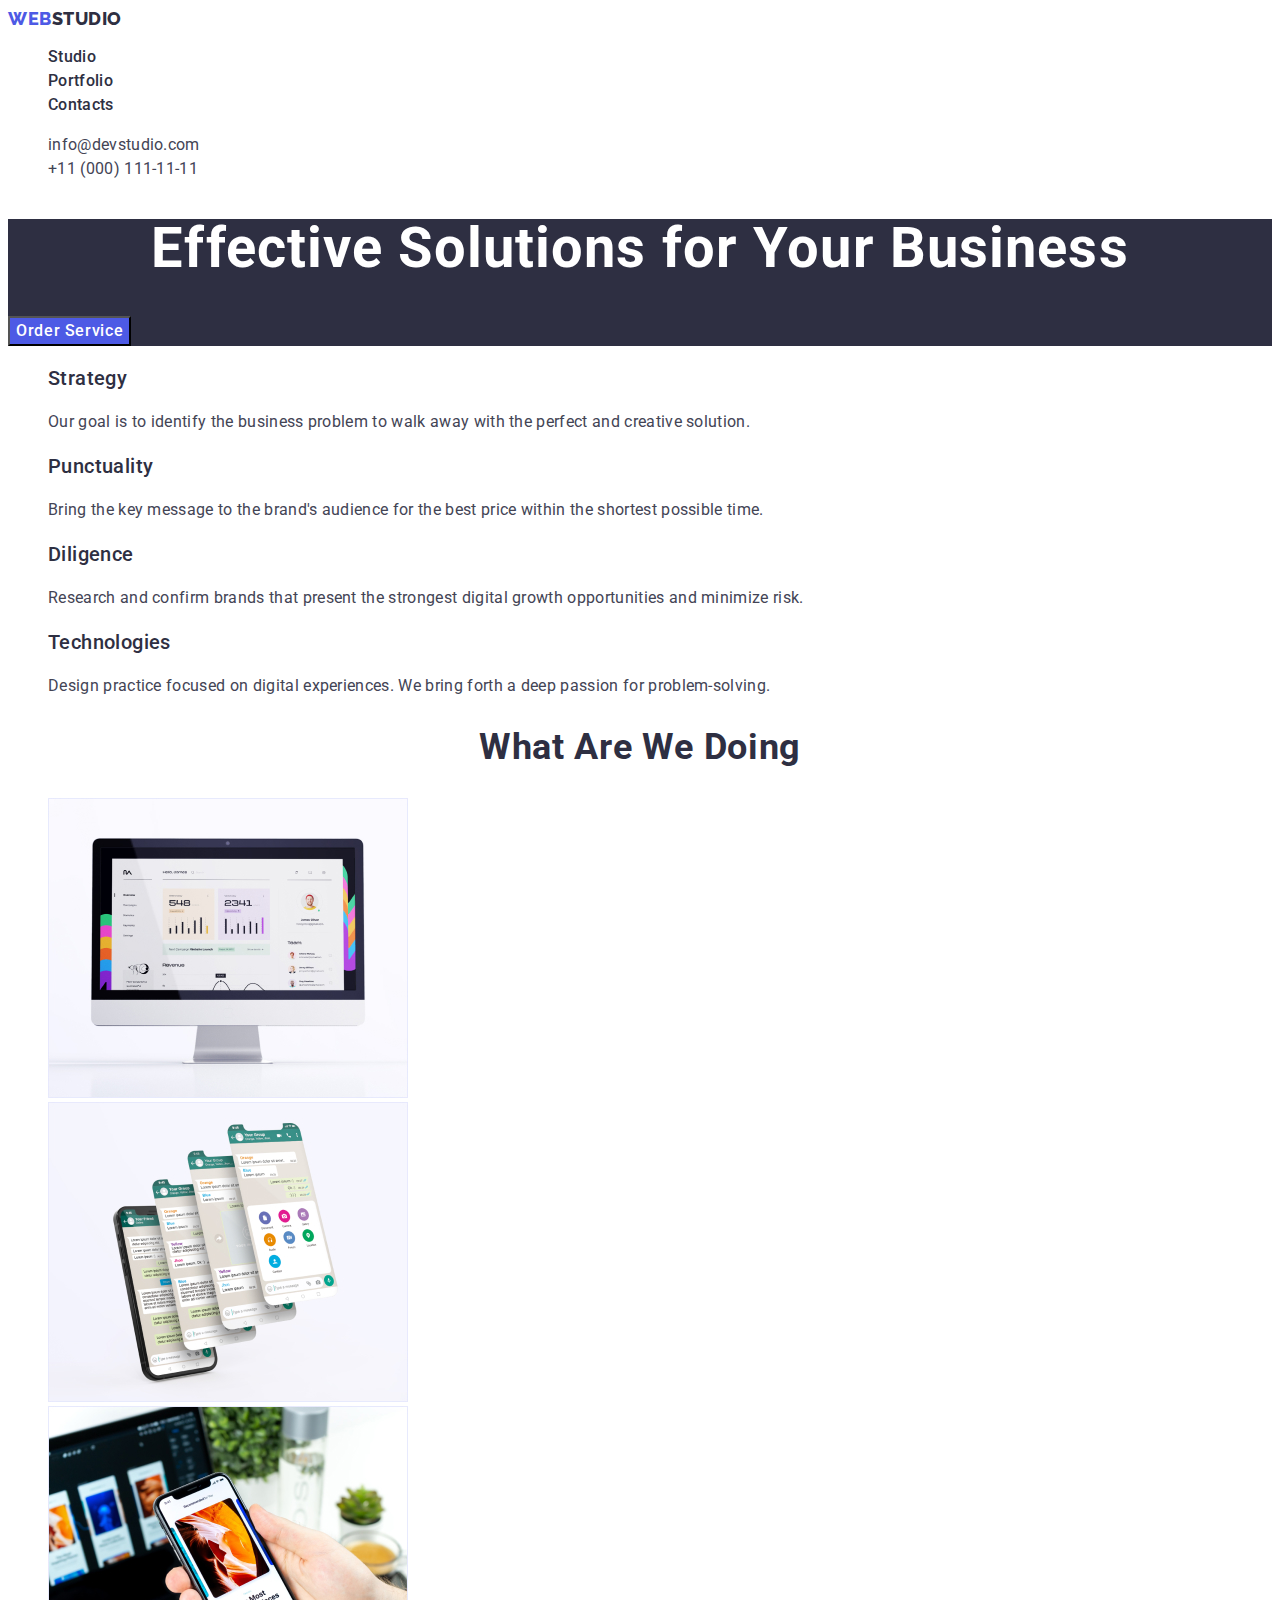
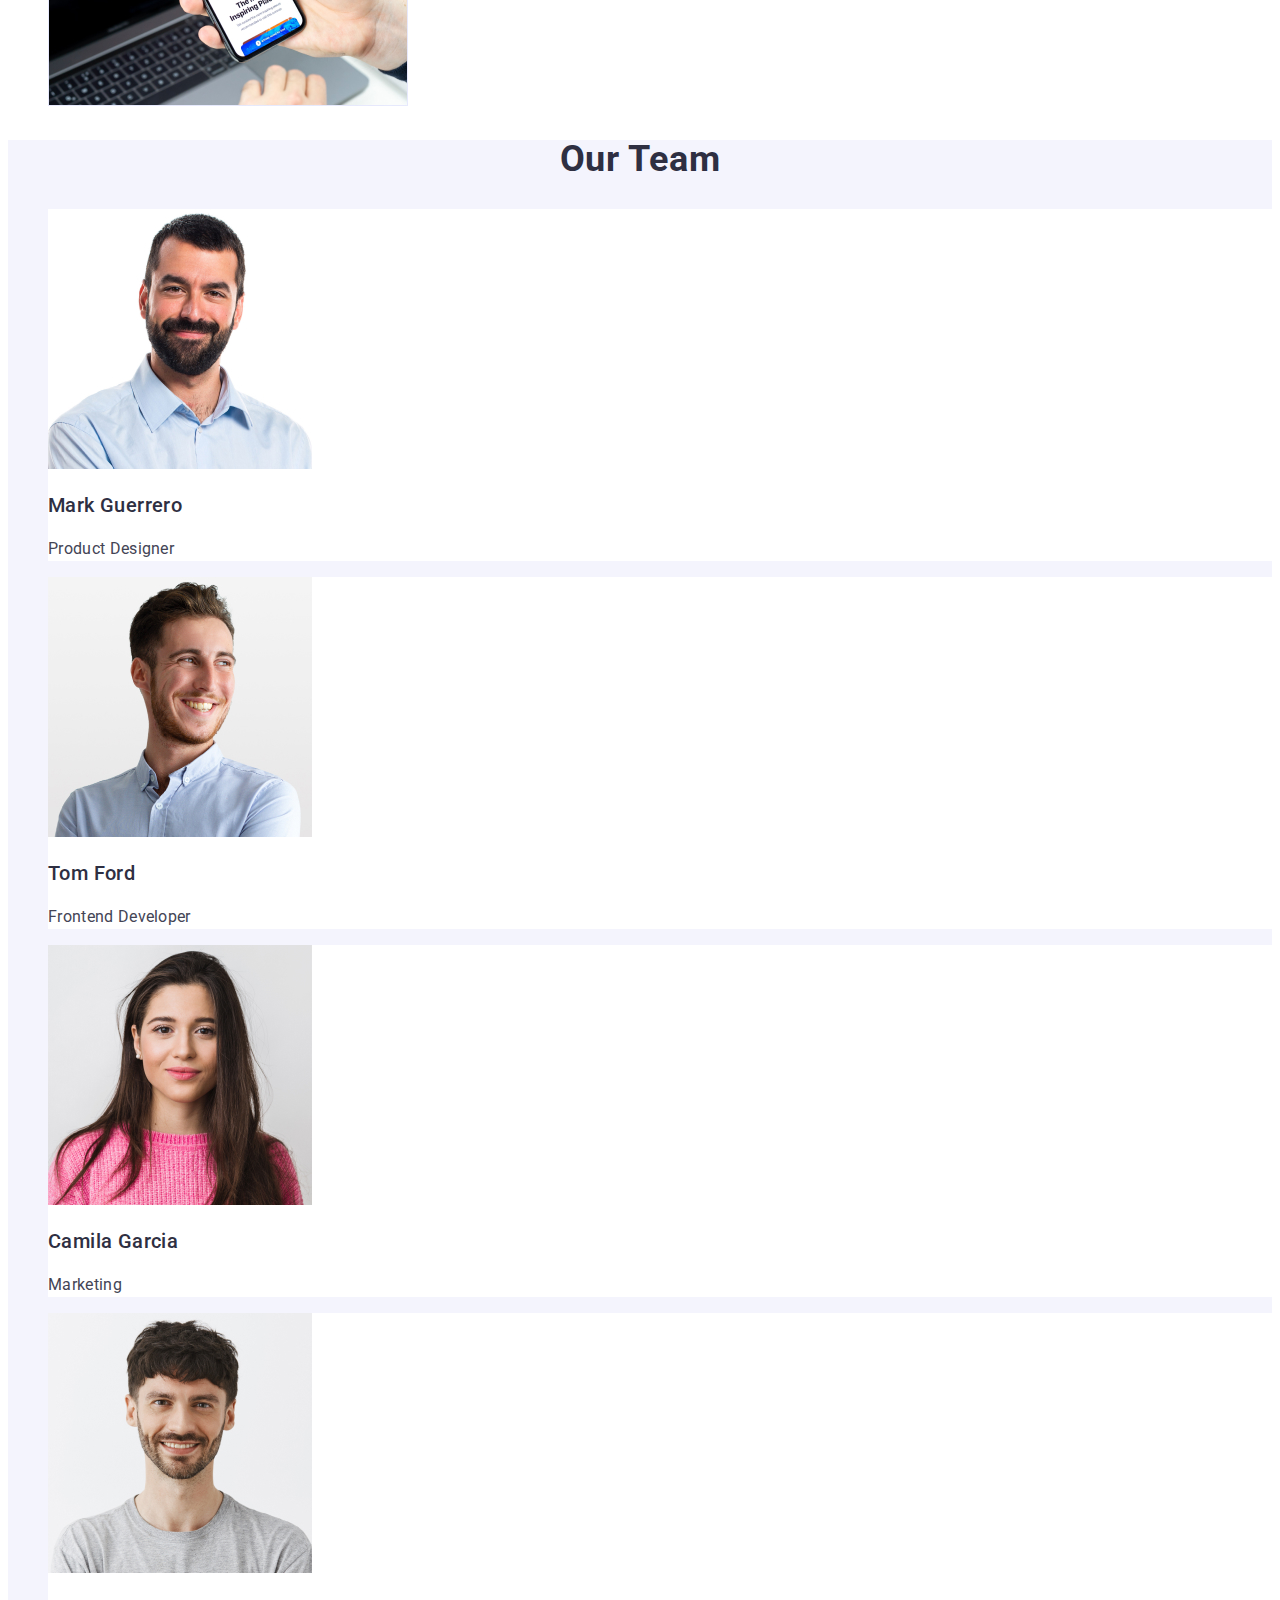
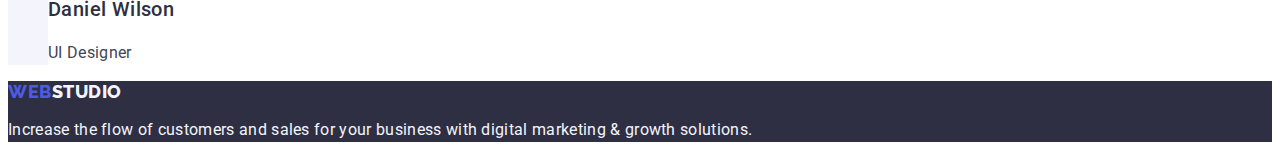
==== index.html @ e7517269 "Initial commit" ====
<!DOCTYPE html>
<html lang="en">
  <head>
    <meta charset="UTF-8" />
    <meta http-equiv="X-UA-Compatible" content="IE=edge" />
    <meta name="viewport" content="width=device-width, initial-scale=1.0" />
    <meta name="description" content="Planet Fatness description meta tag content" />

    <!--Font-->
    <link rel="preconnect" href="https://fonts.googleapis.com" />
    <link rel="preconnect" href="https://fonts.gstatic.com" crossorigin />
    <link
      href="https://fonts.googleapis.com/css2?family=Raleway:wght@800&family=Roboto:wght@400;500;700&display=swap"
      rel="stylesheet"
    />

    <link rel="stylesheet" href="./css/styles.css" />
    <!---->

    <title>Web<span>Studio</span></title>
  </head>

  <body>
    <!--Header image-->
    <header>
      <nav>
        <a class="logo link" href="./index.html">Web<span class="logo-black">Studio</span></a>
        <ul class="header-nav list">
          <li>
            <a class="nav link" href="./index.html">Studio</a>
          </li>
          <li>
            <a class="nav link" href="./portfolio.html">Portfolio</a>
          </li>
          <li>
            <a class="nav link" href="#cont">Contacts</a>
          </li>
        </ul>
      </nav>
      <address class="header-address list">
        <ul class="list">
          <li>
            <a class="contact link" href="mailto:info@devstudio.com">info@devstudio.com</a>
          </li>
          <li>
            <a class="contact link" href="tel:+110001111111">+11 (000) 111-11-11</a>
          </li>
        </ul>
      </address>
    </header>
    <!--Main section-->
    <main>
      <!--Hero section-->
      <section class="hero">
        <h1 class="hero-title">Effective Solutions for Your Business</h1>
        <button class="hero-button" type="button">Order Service</button>
      </section>
      <!--First section-->
      <section id="stud">
        <h2 hidden>Info</h2>
        <ul class="list">
          <li class="first-sec">
            <h3 class="header-h">Strategy</h3>
            <p class="par-text">
              Our goal is to identify the business problem to walk away with the perfect and
              creative solution.
            </p>
          </li>
          <li class="first-sec">
            <h3 class="header-h">Punctuality</h3>
            <p class="par-text">
              Bring the key message to the brand's audience for the best price within the shortest
              possible time.
            </p>
          </li>
          <li class="first-sec">
            <h3 class="header-h">Diligence</h3>
            <p class="par-text">
              Research and confirm brands that present the strongest digital growth opportunities
              and minimize risk.
            </p>
          </li>
          <li class="first-sec">
            <h3 class="header-h">Technologies</h3>
            <p class="par-text">
              Design practice focused on digital experiences. We bring forth a deep passion for
              problem-solving.
            </p>
          </li>
        </ul>
      </section>
      <!--Second section-->
      <section id="portf">
        <h2 class="second-third-title">What are we doing</h2>
        <ul class="list">
          <li>
            <img src="./images/main/second-section/img-1.jpg" alt="Computer" width="360" />
          </li>
          <li>
            <img src="./images/main/second-section/img-2.jpg" alt="Phone" width="360" />
          </li>
          <li>
            <img src="./images/main/second-section/img-3.jpg" alt="Laptop" width="360" />
          </li>
        </ul>
      </section>
      <!--Third section-->
      <section class="third-sec" id="cont">
        <h2 class="second-third-title">Our Team</h2>
        <ul class="list">
          <li class="color-sec">
            <img
              src="./images/main/third-section/Guerrero.jpg"
              alt="Mark Guerrero"
              width="264"
              height="260"
            />
            <h3 class="header-h">Mark Guerrero</h3>
            <p class="par-text">Product Designer</p>
          </li>
          <li class="color-sec">
            <img
              src="./images/main/third-section/Ford.jpg"
              alt="Tom Ford"
              width="264"
              height="260"
            />
            <h3 class="header-h">Tom Ford</h3>
            <p class="par-text">Frontend Developer</p>
          </li>
          <li class="color-sec">
            <img
              src="./images/main/third-section/Garcia.jpg"
              alt="Camila Garcia"
              width="264"
              height="260"
            />
            <h3 class="header-h">Camila Garcia</h3>
            <p class="par-text">Marketing</p>
          </li>
          <li class="color-sec">
            <img
              src="./images/main/third-section/Wilson.jpg"
              alt="Daniel Wilson"
              width="264"
              height="260"
            />
            <h3 class="header-h">Daniel Wilson</h3>
            <p class="par-text">UI Designer</p>
          </li>
        </ul>
      </section>
    </main>
    <!--Footer-->
    <footer class="footer">
      <a class="logo link" href="./index.html">Web<span class="logo-wit">Studio</span></a>
      <p class="footer-paragraph">
        Increase the flow of customers and sales for your business with digital marketing & growth
        solutions.
      </p>
    </footer>
  </body>
</html>
---- css/styles.css ----
:root {
    /* Font */
    --primary-font: Roboto, sans-serif;
    --second-font: Raleway, sans-serif;
    /* Color */
    --primary-color: #FFFFFF;
    --primary-text: #434455;
    --primary-header: #2E2F42;
    --color-logo-blue: #4D5AE5;
    --color-logo-wit: #F4F4FD;
    --color-nav: #404bbf;
}
/**
  |============================
  | Common styles
  |============================
*/
body {
    font-family: var(--primary-font);
    background-color: var(--primary-color);
    color: var(--primary-text);
}
/* Reset */
.list,
ul,
ol {
    list-style: none;
}
.link,
a {
    text-decoration: none;
    color: currentColor;
}
/**
  |============================
  | Header styles
  |============================
*/
.logo {
    font-family: var(--second-font);
    font-weight: 800;
    font-size: 18px;
    line-height: 1.17;
    text-transform: uppercase;
    letter-spacing: 0.03em;
    color: var(--color-logo-blue);
}
.logo-black {
    color: var(--primary-header);
}
.header-nav {
    font-weight: 500;
    font-size: 16px;
    line-height: 1.5;
    letter-spacing: 0.02em;
    color: var(--primary-header);
}
.nav:hover,
.nav:focus,
.contact:hover,
.contact:focus {
    color: var(--color-nav);
}

.header-address { 
    font-size: 16px;
    line-height: 1.5;
    letter-spacing: 0.02em;   
    color: var(--primary-text);
    font-style: normal;
}

/**
  |============================
  | Hero styles
  |============================
*/
.hero {
 background-color: var(--primary-header);
}
.hero-title {
    font-weight: 700;
    font-size: 56px;
    line-height: 1.07;
    text-align: center;
    color: var(--primary-color);
    letter-spacing: 0.02em;
}

.hero-button {
    font-family: var(--primary-font);
    background-color: var(--color-logo-blue);
    font-weight: 500;
    font-size: 16px;
    line-height: 1.5;
    letter-spacing: 0.04em;
    color: var(--primary-color);
    cursor: pointer;
}
.hero-button:hover{
    background-color: var(--color-nav);
}
.hero-button:focus{
    background-color: var(--color-nav);
}


/**
  |============================
  | Styles first section
  |============================
*/
.header-h {
    font-weight: 500;
    font-size: 20px;
    line-height: 1.2;
    letter-spacing: 0.02em;
    color: var(--primary-header);
}
.par-text {
    font-size: 16px;
    line-height: 1.5;
    letter-spacing: 0.02em;
}
/**
  |============================
  | Styles second section
  |============================
*/
.second-third-title {
    font-size: 36px;
    line-height: 1.11;
    letter-spacing: 0.02em;
    text-align: center;
    text-transform: capitalize;
    color: var(--primary-header);
}
/**
  |============================
  | Styles third section
  |============================
*/
.third-sec{
    background-color: var(--color-logo-wit);
}
.color-sec{
    background-color:var(--primary-color);
}

/**
  |============================
  | Footer styles
  |============================
*/
.footer {
    background-color: var(--primary-header);
}
.logo-wit {
    color: var(--color-logo-wit);
}

.footer-paragraph {
    font-size: 16px;
    line-height: 1.5;
    letter-spacing: 0.02em;
    color: var(--color-logo-wit);
}
/**
  |============================
  | Portfolio
  |============================
*/
.button-port{
    font-family: var(--primary-font);
    font-weight: 500;
    font-size: 16px;
    line-height: 1.5;
    letter-spacing: 0.04em;
    color: var(--color-logo-blue);
    background-color: var(--color-logo-wit);
    cursor: pointer;
}
.button-port:hover {
    background-color: #404BBF;
    color: var(--primary-color);
}
.button-port:focus {
    background-color: #404BBF;
    color: var(--primary-color);;
}
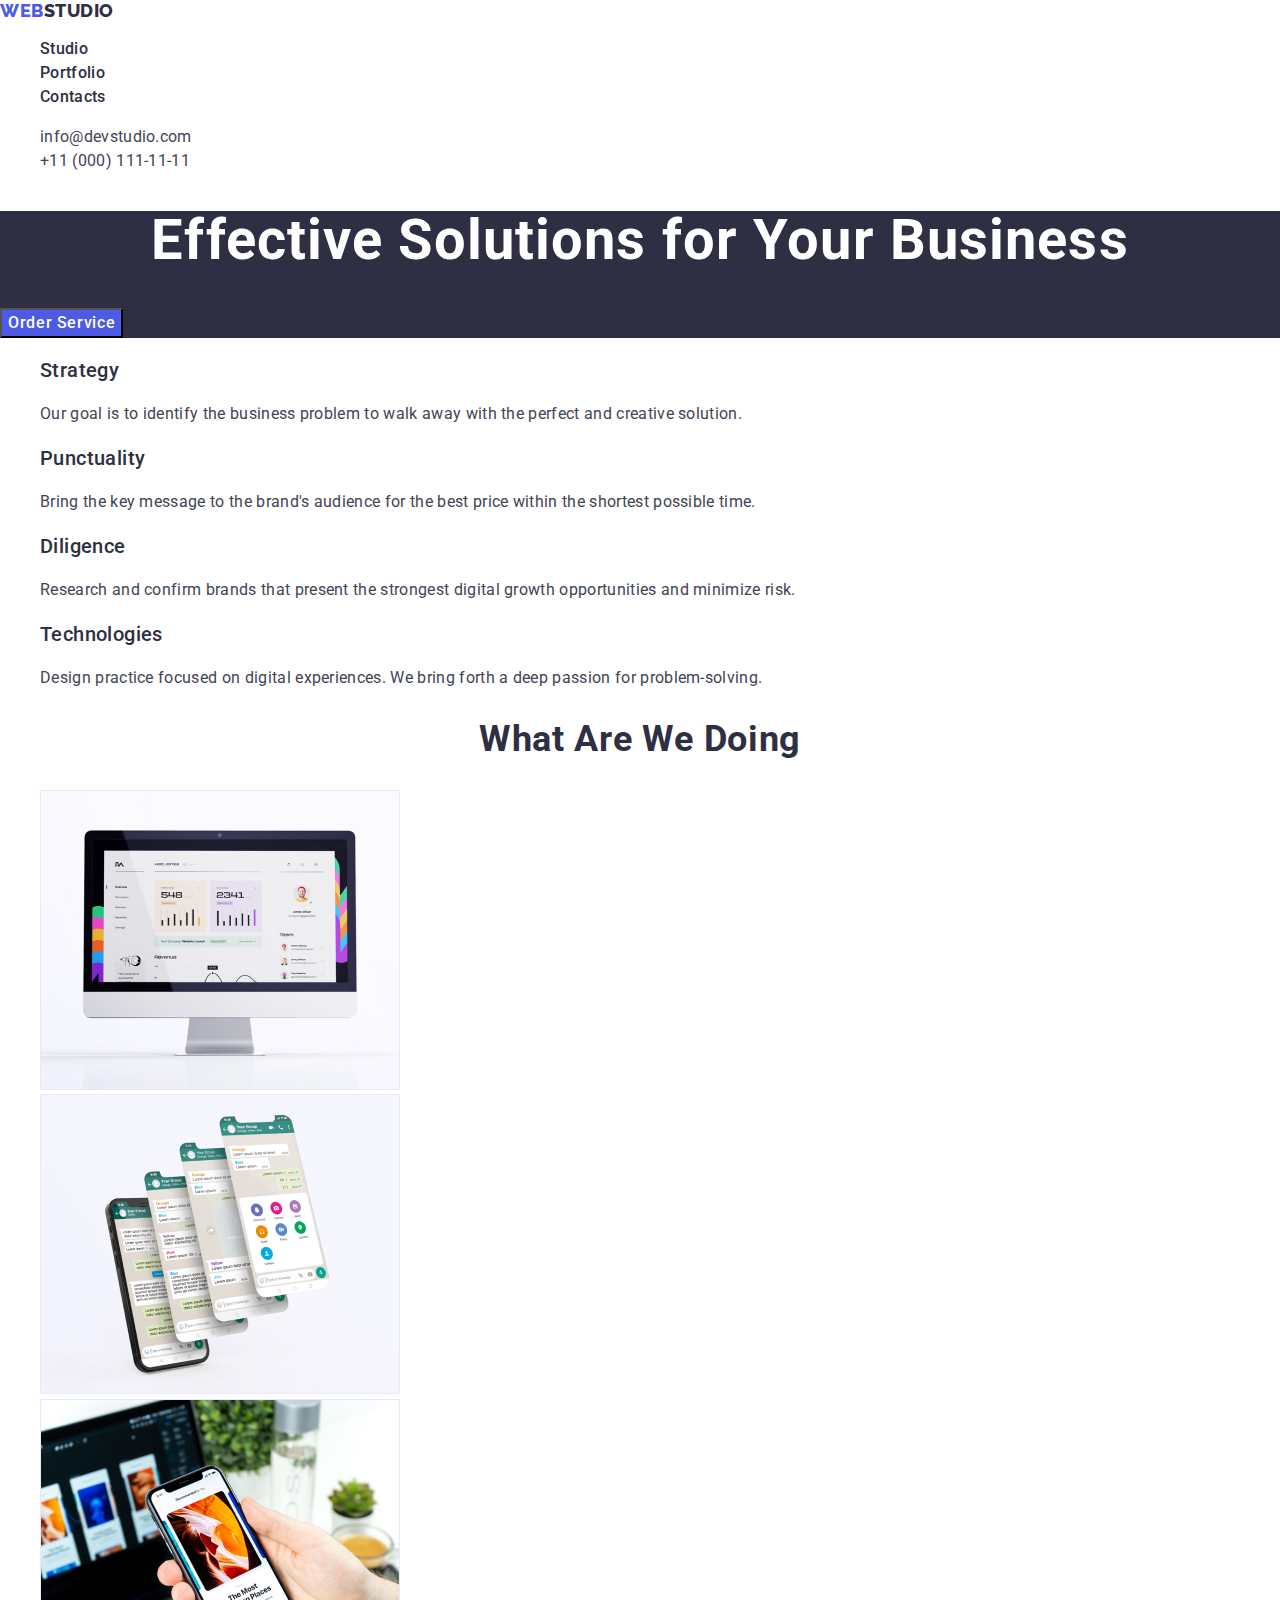
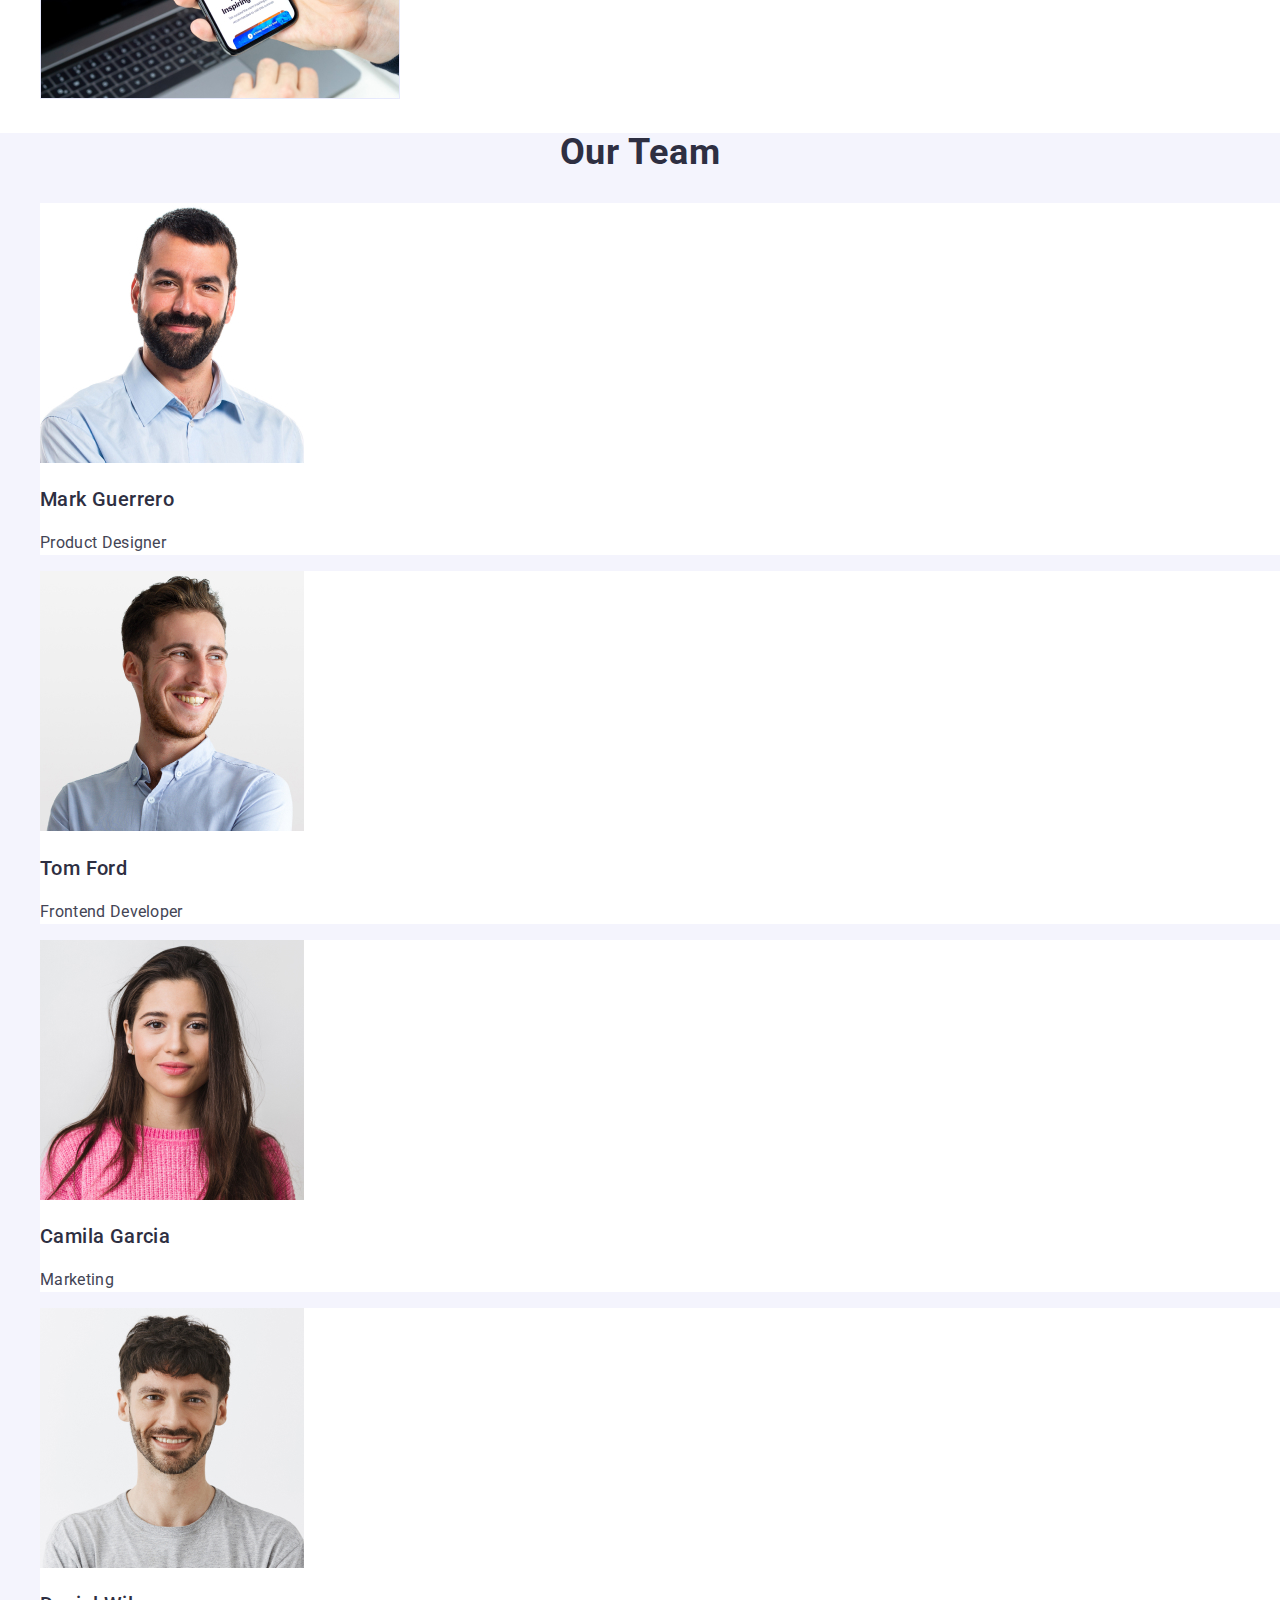
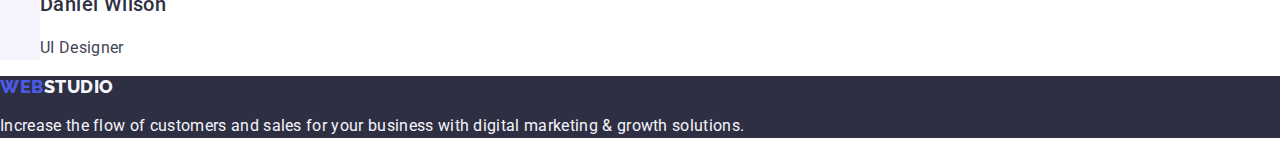
==== commit a0d38f3f: "Modern-normalize" ====
--- a/index.html
+++ b/index.html
@@ -13,9 +13,13 @@
       href="https://fonts.googleapis.com/css2?family=Raleway:wght@800&family=Roboto:wght@400;500;700&display=swap"
       rel="stylesheet"
     />
+    <!--Modern-normalize-->
+    <link
+      rel="stylesheet"
+      href="https://cdn.jsdelivr.net/npm/modern-normalize@2.0.0/modern-normalize.min.css"
+    />
 
     <link rel="stylesheet" href="./css/styles.css" />
-    <!---->
 
     <title>Web<span>Studio</span></title>
   </head>
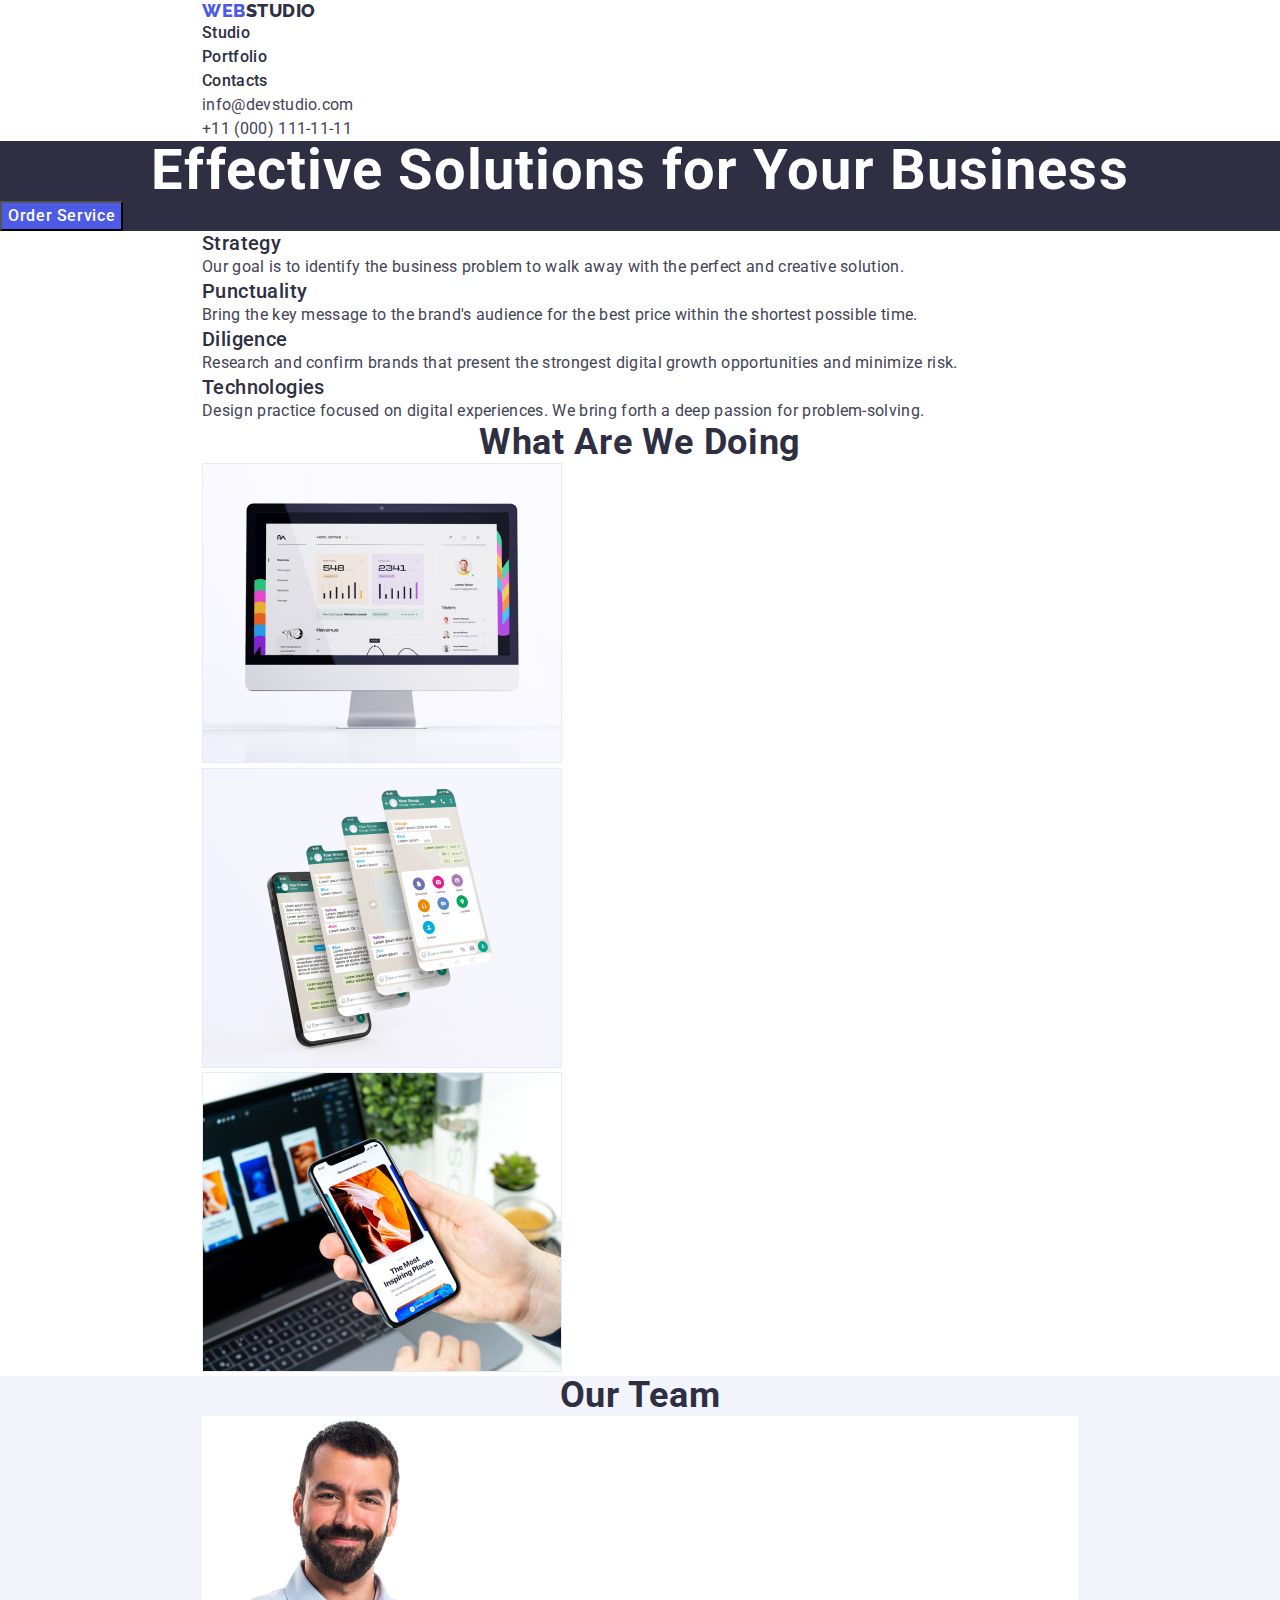
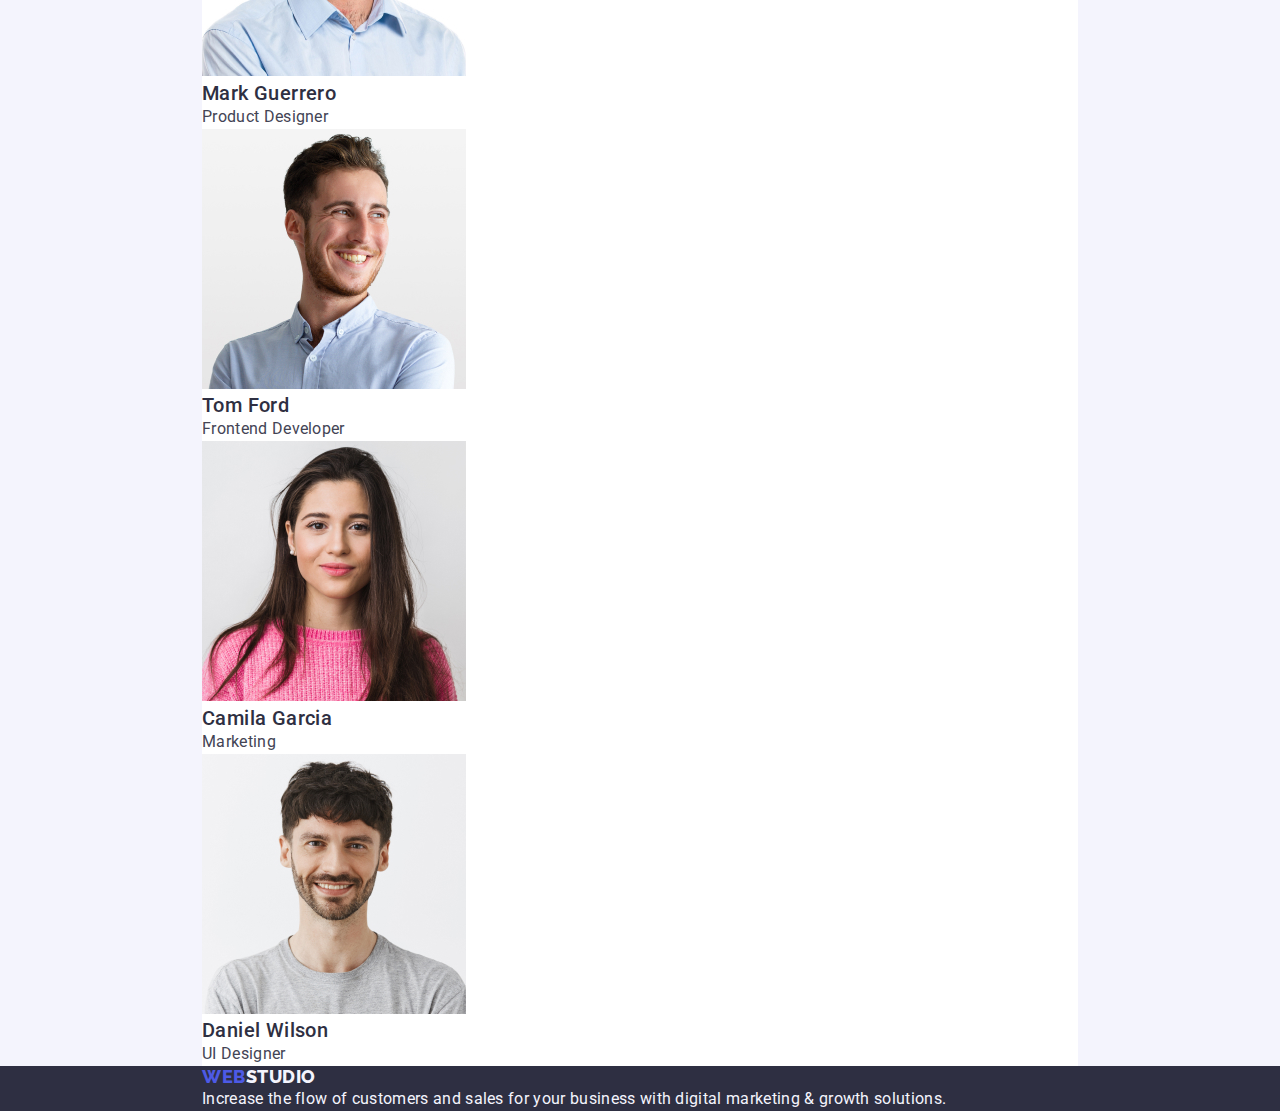
==== commit 9b5b2101: "add container" ====
--- a/index.html
+++ b/index.html
@@ -27,30 +27,32 @@
   <body>
     <!--Header image-->
     <header>
-      <nav>
-        <a class="logo link" href="./index.html">Web<span class="logo-black">Studio</span></a>
-        <ul class="header-nav list">
-          <li>
-            <a class="nav link" href="./index.html">Studio</a>
-          </li>
-          <li>
-            <a class="nav link" href="./portfolio.html">Portfolio</a>
-          </li>
-          <li>
-            <a class="nav link" href="#cont">Contacts</a>
-          </li>
-        </ul>
-      </nav>
-      <address class="header-address list">
-        <ul class="list">
-          <li>
-            <a class="contact link" href="mailto:info@devstudio.com">info@devstudio.com</a>
-          </li>
-          <li>
-            <a class="contact link" href="tel:+110001111111">+11 (000) 111-11-11</a>
-          </li>
-        </ul>
-      </address>
+      <div class="container">
+        <nav>
+          <a class="logo link" href="./index.html">Web<span class="logo-black">Studio</span></a>
+          <ul class="header-nav list">
+            <li>
+              <a class="nav link" href="./index.html">Studio</a>
+            </li>
+            <li>
+              <a class="nav link" href="./portfolio.html">Portfolio</a>
+            </li>
+            <li>
+              <a class="nav link" href="#cont">Contacts</a>
+            </li>
+          </ul>
+        </nav>
+        <address class="header-address list">
+          <ul class="list">
+            <li>
+              <a class="contact link" href="mailto:info@devstudio.com">info@devstudio.com</a>
+            </li>
+            <li>
+              <a class="contact link" href="tel:+110001111111">+11 (000) 111-11-11</a>
+            </li>
+          </ul>
+        </address>
+      </div>
     </header>
     <!--Main section-->
     <main>
@@ -61,107 +63,115 @@
       </section>
       <!--First section-->
       <section id="stud">
-        <h2 hidden>Info</h2>
-        <ul class="list">
-          <li class="first-sec">
-            <h3 class="header-h">Strategy</h3>
-            <p class="par-text">
-              Our goal is to identify the business problem to walk away with the perfect and
-              creative solution.
-            </p>
-          </li>
-          <li class="first-sec">
-            <h3 class="header-h">Punctuality</h3>
-            <p class="par-text">
-              Bring the key message to the brand's audience for the best price within the shortest
-              possible time.
-            </p>
-          </li>
-          <li class="first-sec">
-            <h3 class="header-h">Diligence</h3>
-            <p class="par-text">
-              Research and confirm brands that present the strongest digital growth opportunities
-              and minimize risk.
-            </p>
-          </li>
-          <li class="first-sec">
-            <h3 class="header-h">Technologies</h3>
-            <p class="par-text">
-              Design practice focused on digital experiences. We bring forth a deep passion for
-              problem-solving.
-            </p>
-          </li>
-        </ul>
+        <div class="container">
+          <h2 hidden>Info</h2>
+          <ul class="list">
+            <li class="first-sec">
+              <h3 class="header-h">Strategy</h3>
+              <p class="par-text">
+                Our goal is to identify the business problem to walk away with the perfect and
+                creative solution.
+              </p>
+            </li>
+            <li class="first-sec">
+              <h3 class="header-h">Punctuality</h3>
+              <p class="par-text">
+                Bring the key message to the brand's audience for the best price within the shortest
+                possible time.
+              </p>
+            </li>
+            <li class="first-sec">
+              <h3 class="header-h">Diligence</h3>
+              <p class="par-text">
+                Research and confirm brands that present the strongest digital growth opportunities
+                and minimize risk.
+              </p>
+            </li>
+            <li class="first-sec">
+              <h3 class="header-h">Technologies</h3>
+              <p class="par-text">
+                Design practice focused on digital experiences. We bring forth a deep passion for
+                problem-solving.
+              </p>
+            </li>
+          </ul>
+        </div>
       </section>
       <!--Second section-->
       <section id="portf">
-        <h2 class="second-third-title">What are we doing</h2>
-        <ul class="list">
-          <li>
-            <img src="./images/main/second-section/img-1.jpg" alt="Computer" width="360" />
-          </li>
-          <li>
-            <img src="./images/main/second-section/img-2.jpg" alt="Phone" width="360" />
-          </li>
-          <li>
-            <img src="./images/main/second-section/img-3.jpg" alt="Laptop" width="360" />
-          </li>
-        </ul>
+        <div class="container">
+          <h2 class="second-third-title">What are we doing</h2>
+          <ul class="list">
+            <li>
+              <img src="./images/main/second-section/img-1.jpg" alt="Computer" width="360" />
+            </li>
+            <li>
+              <img src="./images/main/second-section/img-2.jpg" alt="Phone" width="360" />
+            </li>
+            <li>
+              <img src="./images/main/second-section/img-3.jpg" alt="Laptop" width="360" />
+            </li>
+          </ul>
+        </div>
       </section>
       <!--Third section-->
       <section class="third-sec" id="cont">
-        <h2 class="second-third-title">Our Team</h2>
-        <ul class="list">
-          <li class="color-sec">
-            <img
-              src="./images/main/third-section/Guerrero.jpg"
-              alt="Mark Guerrero"
-              width="264"
-              height="260"
-            />
-            <h3 class="header-h">Mark Guerrero</h3>
-            <p class="par-text">Product Designer</p>
-          </li>
-          <li class="color-sec">
-            <img
-              src="./images/main/third-section/Ford.jpg"
-              alt="Tom Ford"
-              width="264"
-              height="260"
-            />
-            <h3 class="header-h">Tom Ford</h3>
-            <p class="par-text">Frontend Developer</p>
-          </li>
-          <li class="color-sec">
-            <img
-              src="./images/main/third-section/Garcia.jpg"
-              alt="Camila Garcia"
-              width="264"
-              height="260"
-            />
-            <h3 class="header-h">Camila Garcia</h3>
-            <p class="par-text">Marketing</p>
-          </li>
-          <li class="color-sec">
-            <img
-              src="./images/main/third-section/Wilson.jpg"
-              alt="Daniel Wilson"
-              width="264"
-              height="260"
-            />
-            <h3 class="header-h">Daniel Wilson</h3>
-            <p class="par-text">UI Designer</p>
-          </li>
-        </ul>
+        <div class="container">
+          <h2 class="second-third-title">Our Team</h2>
+          <ul class="list">
+            <li class="color-sec">
+              <img
+                src="./images/main/third-section/Guerrero.jpg"
+                alt="Mark Guerrero"
+                width="264"
+                height="260"
+              />
+              <h3 class="header-h">Mark Guerrero</h3>
+              <p class="par-text">Product Designer</p>
+            </li>
+            <li class="color-sec">
+              <img
+                src="./images/main/third-section/Ford.jpg"
+                alt="Tom Ford"
+                width="264"
+                height="260"
+              />
+              <h3 class="header-h">Tom Ford</h3>
+              <p class="par-text">Frontend Developer</p>
+            </li>
+            <li class="color-sec">
+              <img
+                src="./images/main/third-section/Garcia.jpg"
+                alt="Camila Garcia"
+                width="264"
+                height="260"
+              />
+              <h3 class="header-h">Camila Garcia</h3>
+              <p class="par-text">Marketing</p>
+            </li>
+            <li class="color-sec">
+              <img
+                src="./images/main/third-section/Wilson.jpg"
+                alt="Daniel Wilson"
+                width="264"
+                height="260"
+              />
+              <h3 class="header-h">Daniel Wilson</h3>
+              <p class="par-text">UI Designer</p>
+            </li>
+          </ul>
+        </div>
       </section>
     </main>
     <!--Footer-->
     <footer class="footer">
-      <a class="logo link" href="./index.html">Web<span class="logo-wit">Studio</span></a>
-      <p class="footer-paragraph">
-        Increase the flow of customers and sales for your business with digital marketing & growth
-        solutions.
-      </p>
+      <div class="container">
+        <a class="logo link" href="./index.html">Web<span class="logo-wit">Studio</span></a>
+        <p class="footer-paragraph">
+          Increase the flow of customers and sales for your business with digital marketing & growth
+          solutions.
+        </p>
+      </div>
     </footer>
   </body>
 </html>
--- a/css/styles.css
+++ b/css/styles.css
@@ -20,11 +20,31 @@
     background-color: var(--primary-color);
     color: var(--primary-text);
 }
+.container{
+    width: 1158px;
+    margin-left: auto;
+    margin-right: auto;
+
+    padding-left: 141px;
+    padding-right: 141px;
+}
 /* Reset */
+h1,
+h2,
+h3,
+h4,
+h5,
+h6,
+p{
+    margin: 0;
+}
+
 .list,
 ul,
 ol {
     list-style: none;
+    margin: 0;
+    padding: 0;
 }
 .link,
 a {
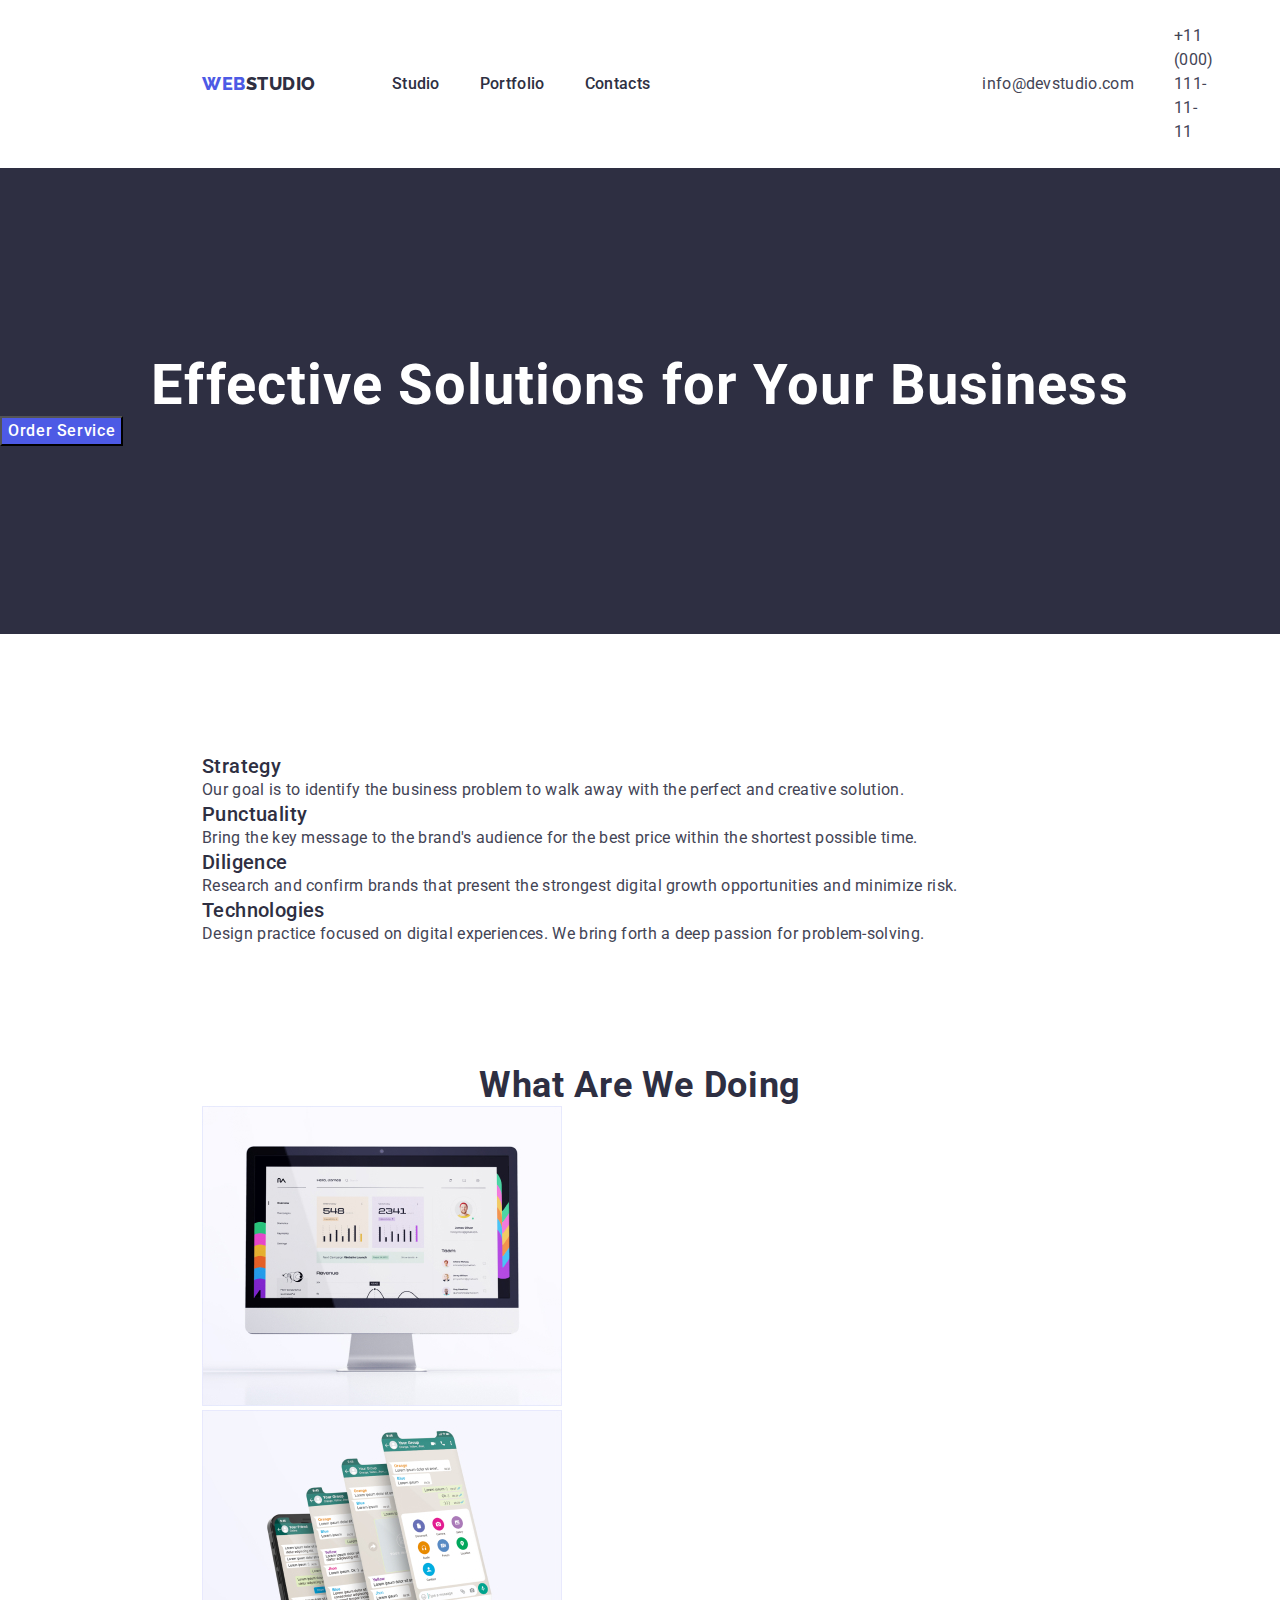
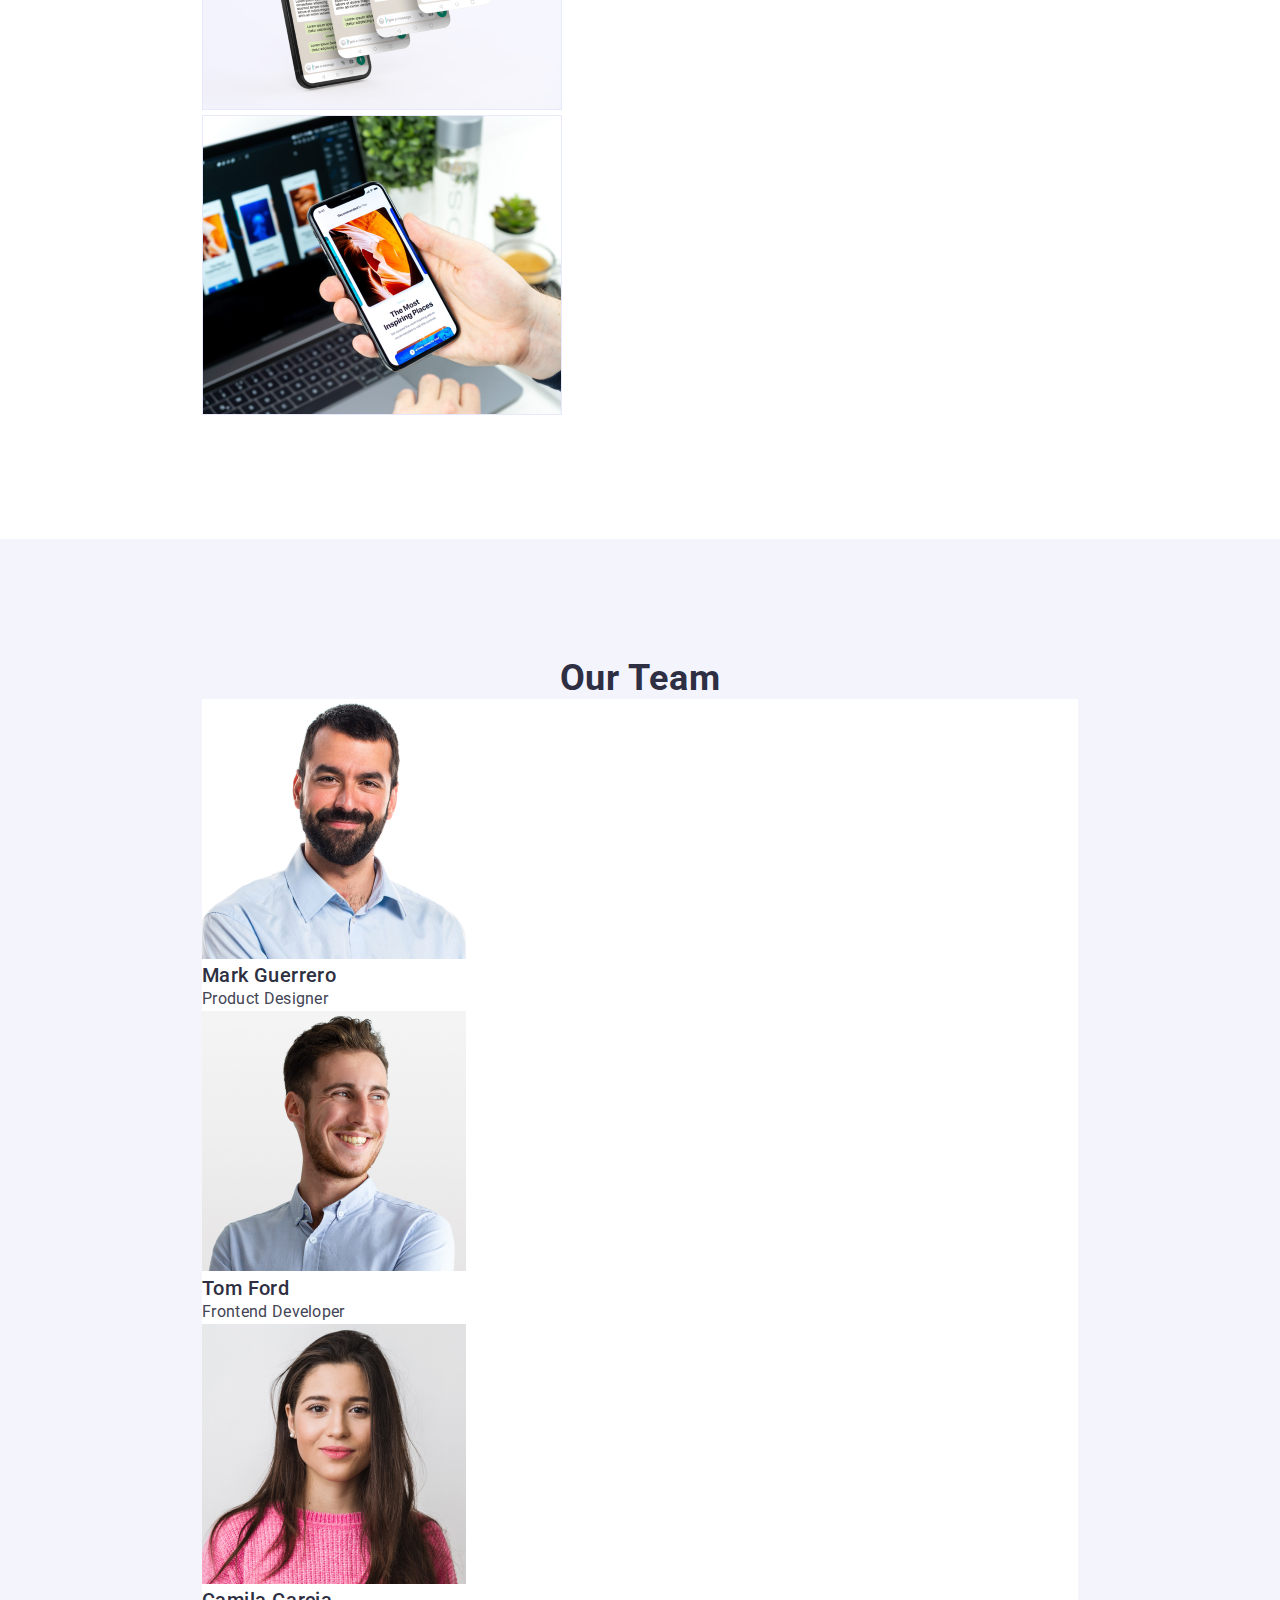
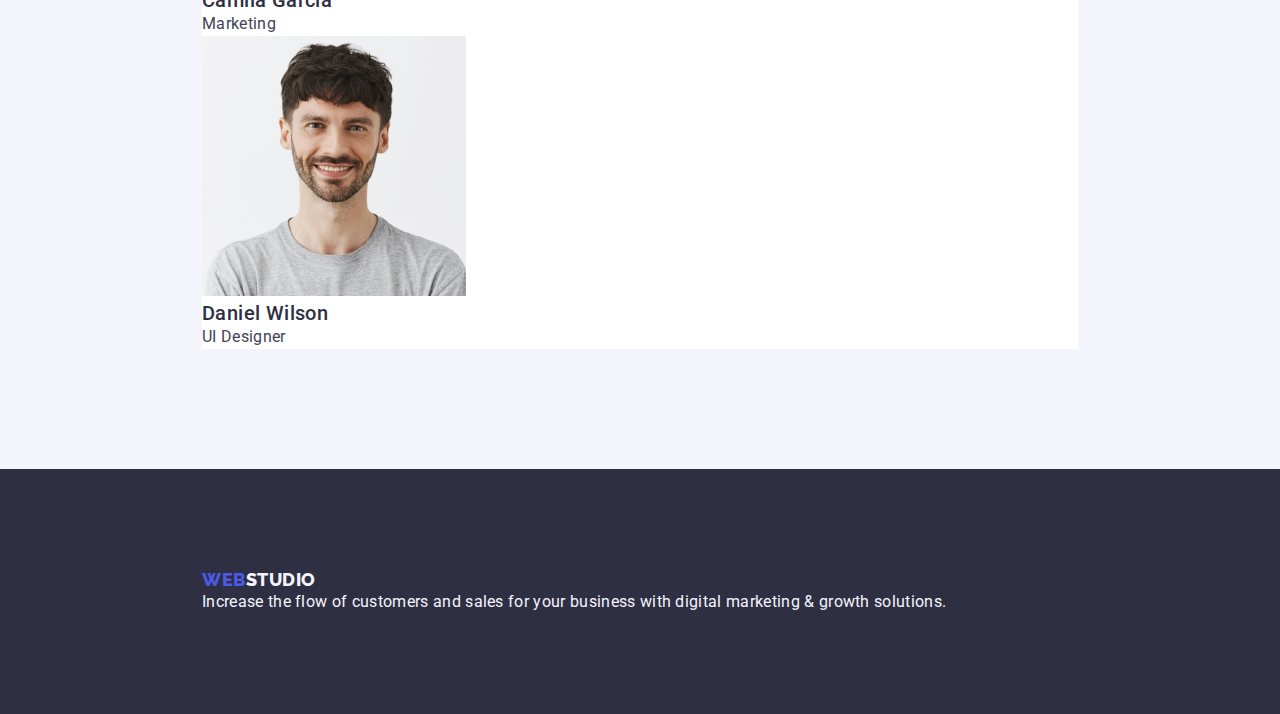
==== commit c4d12376: "flex" ====
--- a/index.html
+++ b/index.html
@@ -26,9 +26,9 @@
 
   <body>
     <!--Header image-->
-    <header>
-      <div class="container">
-        <nav>
+    <header class="header">
+      <div class="header-container container">
+        <nav class="hav-container">
           <a class="logo link" href="./index.html">Web<span class="logo-black">Studio</span></a>
           <ul class="header-nav list">
             <li>
@@ -43,7 +43,7 @@
           </ul>
         </nav>
         <address class="header-address list">
-          <ul class="list">
+          <ul class="header-address-container list">
             <li>
               <a class="contact link" href="mailto:info@devstudio.com">info@devstudio.com</a>
             </li>
@@ -62,32 +62,32 @@
         <button class="hero-button" type="button">Order Service</button>
       </section>
       <!--First section-->
-      <section id="stud">
+      <section class="first-sec">
         <div class="container">
           <h2 hidden>Info</h2>
           <ul class="list">
-            <li class="first-sec">
+            <li>
               <h3 class="header-h">Strategy</h3>
               <p class="par-text">
                 Our goal is to identify the business problem to walk away with the perfect and
                 creative solution.
               </p>
             </li>
-            <li class="first-sec">
+            <li>
               <h3 class="header-h">Punctuality</h3>
               <p class="par-text">
                 Bring the key message to the brand's audience for the best price within the shortest
                 possible time.
               </p>
             </li>
-            <li class="first-sec">
+            <li>
               <h3 class="header-h">Diligence</h3>
               <p class="par-text">
                 Research and confirm brands that present the strongest digital growth opportunities
                 and minimize risk.
               </p>
             </li>
-            <li class="first-sec">
+            <li>
               <h3 class="header-h">Technologies</h3>
               <p class="par-text">
                 Design practice focused on digital experiences. We bring forth a deep passion for
@@ -98,7 +98,7 @@
         </div>
       </section>
       <!--Second section-->
-      <section id="portf">
+      <section class="second-sec" id="portf">
         <div class="container">
           <h2 class="second-third-title">What are we doing</h2>
           <ul class="list">
--- a/css/styles.css
+++ b/css/styles.css
@@ -56,6 +56,24 @@
   | Header styles
   |============================
 */
+.header {
+    padding-top: 24px;
+    padding-bottom: 24px;
+}
+
+.header-container {
+    display: flex;
+    flex-direction: row;
+    justify-content: space-between;
+}
+
+.hav-container {
+    display: flex;
+    align-items: center;
+    gap: 76px;
+    margin-right: 332px;
+}
+
 .logo {
     font-family: var(--second-font);
     font-weight: 800;
@@ -65,16 +83,23 @@
     letter-spacing: 0.03em;
     color: var(--color-logo-blue);
 }
+
 .logo-black {
     color: var(--primary-header);
 }
+
 .header-nav {
-    font-weight: 500;
-    font-size: 16px;
-    line-height: 1.5;
-    letter-spacing: 0.02em;
-    color: var(--primary-header);
-}
+    display: flex;
+    align-items: center;
+    gap: 40px;
+    font-weight: 500;
+    font-size: 16px;
+    line-height: 1.5;
+    letter-spacing: 0.02em;
+    color: var(--primary-header);
+
+}
+
 .nav:hover,
 .nav:focus,
 .contact:hover,
@@ -82,22 +107,31 @@
     color: var(--color-nav);
 }
 
-.header-address { 
-    font-size: 16px;
-    line-height: 1.5;
-    letter-spacing: 0.02em;   
+.header-address {
+    font-size: 16px;
+    line-height: 1.5;
+    letter-spacing: 0.02em;
     color: var(--primary-text);
     font-style: normal;
 }
 
+.header-address-container {
+    display: flex;
+    align-items: center;
+    gap: 40px;
+}
+
 /**
   |============================
   | Hero styles
   |============================
 */
 .hero {
- background-color: var(--primary-header);
-}
+    padding-top: 188px;
+    padding-bottom: 188px;
+    background-color: var(--primary-header);
+}
+
 .hero-title {
     font-weight: 700;
     font-size: 56px;
@@ -117,19 +151,25 @@
     color: var(--primary-color);
     cursor: pointer;
 }
-.hero-button:hover{
+
+.hero-button:hover {
     background-color: var(--color-nav);
 }
-.hero-button:focus{
+
+.hero-button:focus {
     background-color: var(--color-nav);
 }
 
-
 /**
   |============================
   | Styles first section
   |============================
 */
+.first-sec {
+    padding-top: 120px;
+    padding-bottom: 60px;
+}
+
 .header-h {
     font-weight: 500;
     font-size: 20px;
@@ -137,16 +177,23 @@
     letter-spacing: 0.02em;
     color: var(--primary-header);
 }
+
 .par-text {
     font-size: 16px;
     line-height: 1.5;
     letter-spacing: 0.02em;
 }
+
 /**
   |============================
   | Styles second section
   |============================
 */
+.second-sec {
+    padding-top: 60px;
+    padding-bottom: 120px;
+}
+
 .second-third-title {
     font-size: 36px;
     line-height: 1.11;
@@ -155,16 +202,20 @@
     text-transform: capitalize;
     color: var(--primary-header);
 }
+
 /**
   |============================
   | Styles third section
   |============================
 */
-.third-sec{
+.third-sec {
+    padding-top: 120px;
+    padding-bottom: 120px;
     background-color: var(--color-logo-wit);
 }
-.color-sec{
-    background-color:var(--primary-color);
+
+.color-sec {
+    background-color: var(--primary-color);
 }
 
 /**
@@ -173,6 +224,8 @@
   |============================
 */
 .footer {
+    padding-top: 100px;
+    padding-bottom: 100px;
     background-color: var(--primary-header);
 }
 .logo-wit {
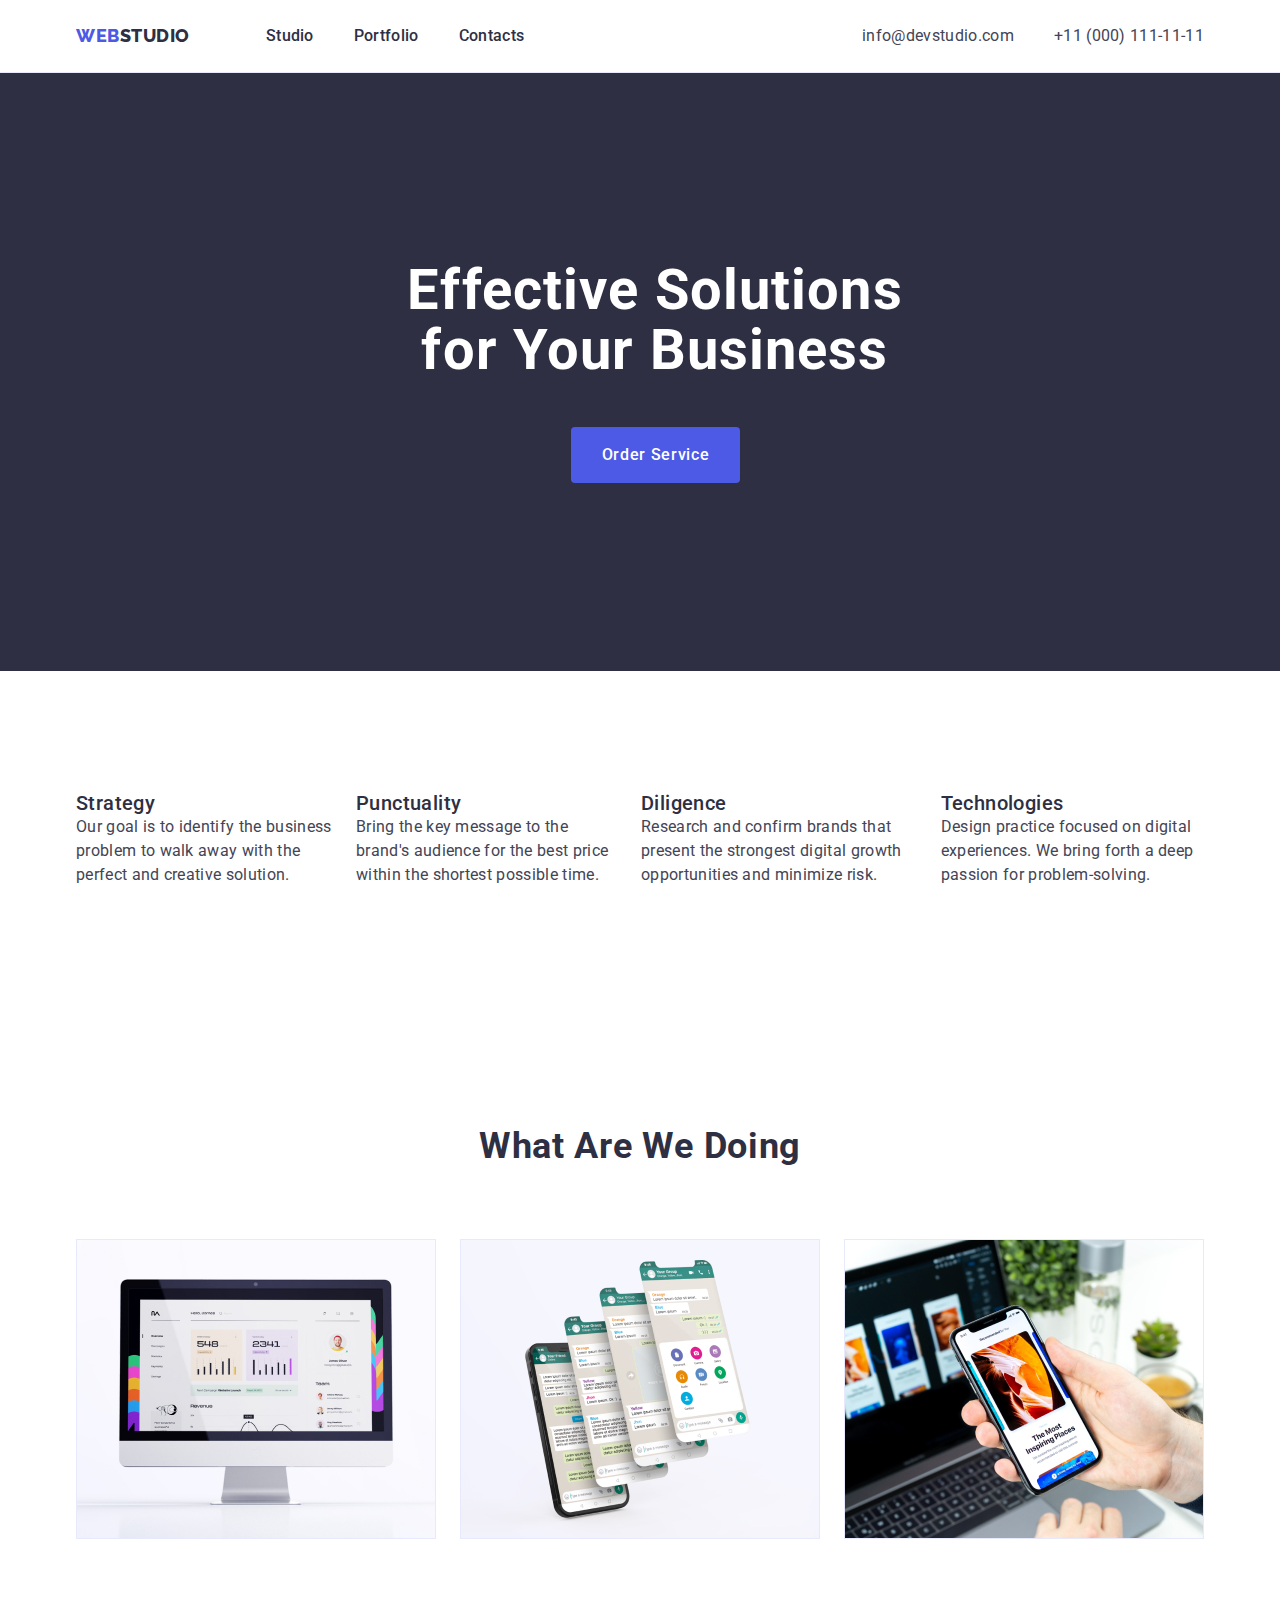
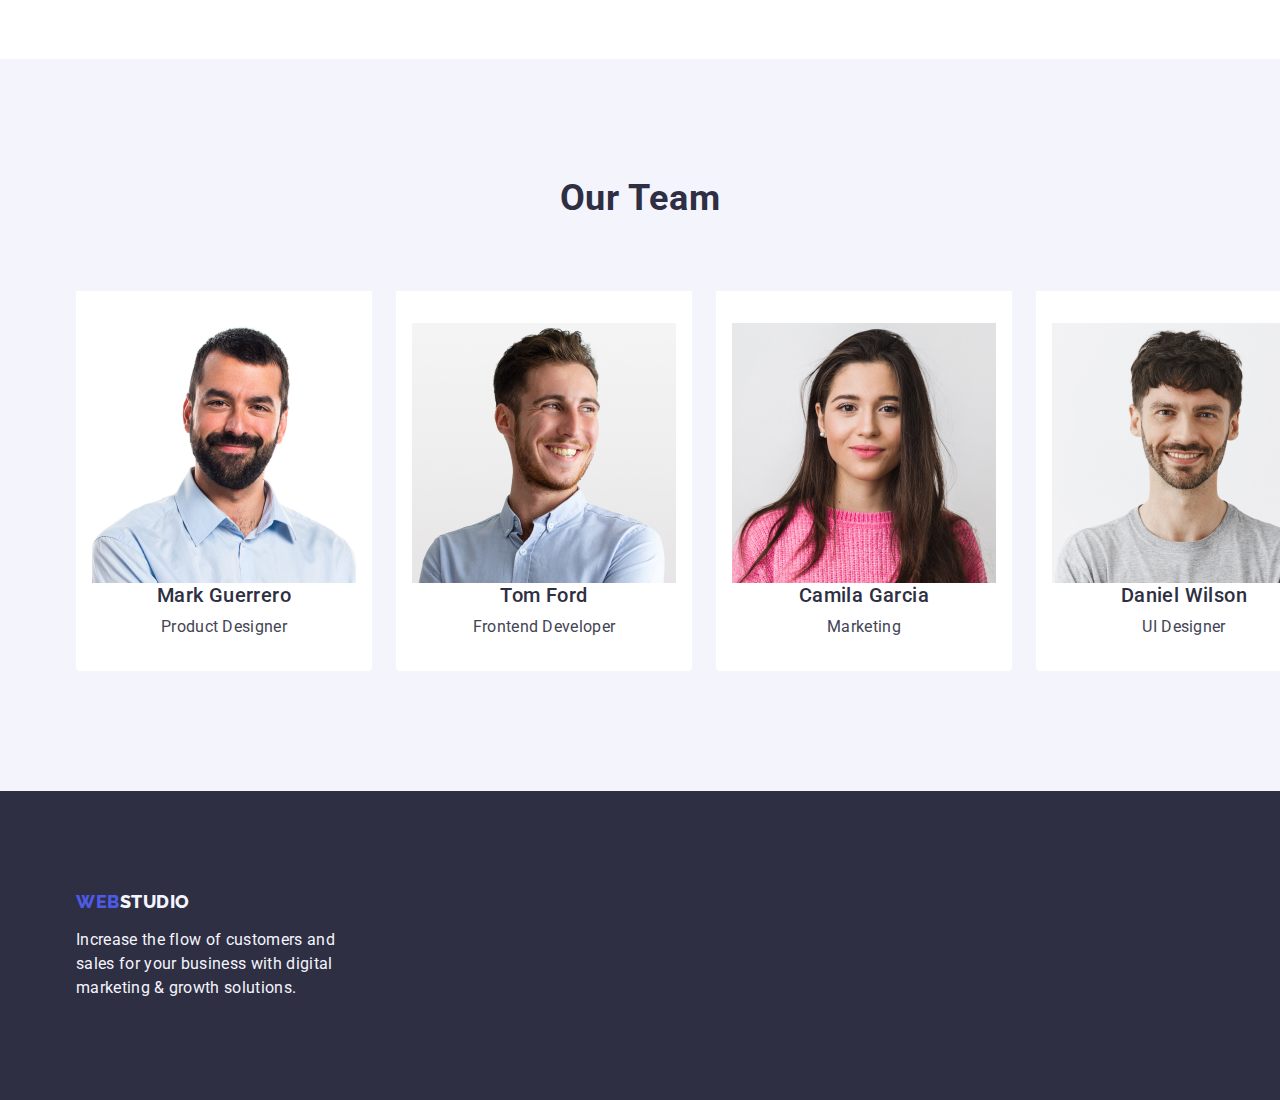
==== commit f0e11de5: "index, portfolio" ====
--- a/index.html
+++ b/index.html
@@ -58,36 +58,38 @@
     <main>
       <!--Hero section-->
       <section class="hero">
-        <h1 class="hero-title">Effective Solutions for Your Business</h1>
-        <button class="hero-button" type="button">Order Service</button>
+        <div class="container">
+          <h1 class="hero-title">Effective Solutions for Your Business</h1>
+          <button class="hero-button" type="button">Order Service</button>
+        </div>
       </section>
       <!--First section-->
       <section class="first-sec">
         <div class="container">
-          <h2 hidden>Info</h2>
-          <ul class="list">
-            <li>
+          <h2 class="header-h2" hidden>Info</h2>
+          <ul class="first-container list">
+            <li class="first-li">
               <h3 class="header-h">Strategy</h3>
               <p class="par-text">
                 Our goal is to identify the business problem to walk away with the perfect and
                 creative solution.
               </p>
             </li>
-            <li>
+            <li class="first-li">
               <h3 class="header-h">Punctuality</h3>
               <p class="par-text">
                 Bring the key message to the brand's audience for the best price within the shortest
                 possible time.
               </p>
             </li>
-            <li>
+            <li class="first-li">
               <h3 class="header-h">Diligence</h3>
               <p class="par-text">
                 Research and confirm brands that present the strongest digital growth opportunities
                 and minimize risk.
               </p>
             </li>
-            <li>
+            <li class="first-li">
               <h3 class="header-h">Technologies</h3>
               <p class="par-text">
                 Design practice focused on digital experiences. We bring forth a deep passion for
@@ -101,14 +103,14 @@
       <section class="second-sec" id="portf">
         <div class="container">
           <h2 class="second-third-title">What are we doing</h2>
-          <ul class="list">
-            <li>
+          <ul class="second-container list">
+            <li class="second-li">
               <img src="./images/main/second-section/img-1.jpg" alt="Computer" width="360" />
             </li>
-            <li>
+            <li class="second-li">
               <img src="./images/main/second-section/img-2.jpg" alt="Phone" width="360" />
             </li>
-            <li>
+            <li class="second-li">
               <img src="./images/main/second-section/img-3.jpg" alt="Laptop" width="360" />
             </li>
           </ul>
@@ -118,46 +120,58 @@
       <section class="third-sec" id="cont">
         <div class="container">
           <h2 class="second-third-title">Our Team</h2>
-          <ul class="list">
+
+          <ul class="third-container list">
             <li class="color-sec">
-              <img
-                src="./images/main/third-section/Guerrero.jpg"
-                alt="Mark Guerrero"
-                width="264"
-                height="260"
-              />
-              <h3 class="header-h">Mark Guerrero</h3>
-              <p class="par-text">Product Designer</p>
+              <div class="employee-card">
+                <img
+                  src="./images/main/third-section/Guerrero.jpg"
+                  alt="Mark Guerrero"
+                  width="264"
+                  height="260"
+                />
+                <h3 class="card-h header-h">Mark Guerrero</h3>
+                <p class="card-par par-text">Product Designer</p>
+              </div>
             </li>
+
             <li class="color-sec">
-              <img
-                src="./images/main/third-section/Ford.jpg"
-                alt="Tom Ford"
-                width="264"
-                height="260"
-              />
-              <h3 class="header-h">Tom Ford</h3>
-              <p class="par-text">Frontend Developer</p>
+              <div class="employee-card">
+                <img
+                  src="./images/main/third-section/Ford.jpg"
+                  alt="Tom Ford"
+                  width="264"
+                  height="260"
+                />
+                <h3 class="card-h header-h">Tom Ford</h3>
+                <p class="card-par par-text">Frontend Developer</p>
+              </div>
             </li>
+
             <li class="color-sec">
-              <img
-                src="./images/main/third-section/Garcia.jpg"
-                alt="Camila Garcia"
-                width="264"
-                height="260"
-              />
-              <h3 class="header-h">Camila Garcia</h3>
-              <p class="par-text">Marketing</p>
+              <div class="employee-card">
+                <img
+                  src="./images/main/third-section/Garcia.jpg"
+                  alt="Camila Garcia"
+                  width="264"
+                  height="260"
+                />
+                <h3 class="card-h header-h">Camila Garcia</h3>
+                <p class="card-par par-text">Marketing</p>
+              </div>
             </li>
+
             <li class="color-sec">
-              <img
-                src="./images/main/third-section/Wilson.jpg"
-                alt="Daniel Wilson"
-                width="264"
-                height="260"
-              />
-              <h3 class="header-h">Daniel Wilson</h3>
-              <p class="par-text">UI Designer</p>
+              <div class="employee-card">
+                <img
+                  src="./images/main/third-section/Wilson.jpg"
+                  alt="Daniel Wilson"
+                  width="264"
+                  height="260"
+                />
+                <h3 class="card-h header-h">Daniel Wilson</h3>
+                <p class="card-par par-text">UI Designer</p>
+              </div>
             </li>
           </ul>
         </div>
@@ -166,7 +180,9 @@
     <!--Footer-->
     <footer class="footer">
       <div class="container">
-        <a class="logo link" href="./index.html">Web<span class="logo-wit">Studio</span></a>
+        <a class="logo-footer logo link" href="./index.html"
+          >Web<span class="logo-wit">Studio</span>
+        </a>
         <p class="footer-paragraph">
           Increase the flow of customers and sales for your business with digital marketing & growth
           solutions.
--- a/css/styles.css
+++ b/css/styles.css
@@ -22,11 +22,9 @@
 }
 .container{
     width: 1158px;
-    margin-left: auto;
-    margin-right: auto;
-
-    padding-left: 141px;
-    padding-right: 141px;
+    margin: 0 auto;
+
+   padding: 0 15px 0 15px;
 }
 /* Reset */
 h1,
@@ -51,6 +49,10 @@
     text-decoration: none;
     color: currentColor;
 }
+img {
+    display: block;
+}
+
 /**
   |============================
   | Header styles
@@ -59,6 +61,7 @@
 .header {
     padding-top: 24px;
     padding-bottom: 24px;
+    border-bottom: 1px solid #e7e9fc
 }
 
 .header-container {
@@ -70,8 +73,6 @@
 .hav-container {
     display: flex;
     align-items: center;
-    gap: 76px;
-    margin-right: 332px;
 }
 
 .logo {
@@ -82,6 +83,7 @@
     text-transform: uppercase;
     letter-spacing: 0.03em;
     color: var(--color-logo-blue);
+    margin-right: 76px;
 }
 
 .logo-black {
@@ -139,6 +141,9 @@
     text-align: center;
     color: var(--primary-color);
     letter-spacing: 0.02em;
+    max-width: 496px;
+    margin-left: 331px;
+    margin-bottom: 46px;
 }
 
 .hero-button {
@@ -150,6 +155,13 @@
     letter-spacing: 0.04em;
     color: var(--primary-color);
     cursor: pointer;
+
+   display: block;
+   min-width: 169px; 
+   height: 56px;
+   border: none;
+   border-radius: 4px;
+   margin-left: 495px;
 }
 
 .hero-button:hover {
@@ -167,9 +179,18 @@
 */
 .first-sec {
     padding-top: 120px;
-    padding-bottom: 60px;
-}
-
+    padding-bottom: 120px;
+}
+.first-container {
+    display: flex;
+    gap: 24px;
+}
+.header-h2 {
+    margin-bottom: 72px;
+}
+.first-li {
+    width: calc((100%-48px)/3);
+}
 .header-h {
     font-weight: 500;
     font-size: 20px;
@@ -190,7 +211,7 @@
   |============================
 */
 .second-sec {
-    padding-top: 60px;
+    padding-top: 120px;
     padding-bottom: 120px;
 }
 
@@ -201,8 +222,15 @@
     text-align: center;
     text-transform: capitalize;
     color: var(--primary-header);
-}
-
+    margin-bottom: 72px;
+}
+.second-container {
+    display: flex;
+    gap: 24px;
+}
+.second-li {
+    width: calc((100%-48px)/3);
+}
 /**
   |============================
   | Styles third section
@@ -213,11 +241,32 @@
     padding-bottom: 120px;
     background-color: var(--color-logo-wit);
 }
-
+.second-third-title{
+    margin-bottom: 72px;   
+}
+.third-container {
+    display: flex;
+    gap: 24px;
+}
+.employee-card {
+    padding-top: 32px;
+    padding-bottom: 32px;
+    padding-left: 16px;
+    padding-right: 16px;
+}
 .color-sec {
     background-color: var(--primary-color);
-}
-
+    width: calc((100%-72px)/4);
+    border-radius: 0px 0px 4px 4px;
+
+}
+.card-h {
+    text-align: center;
+    margin-bottom: 8px;
+}
+.card-par{
+    text-align: center;
+}
 /**
   |============================
   | Footer styles
@@ -231,18 +280,32 @@
 .logo-wit {
     color: var(--color-logo-wit);
 }
-
+.logo-footer {
+    display: inline-block;
+    margin-bottom: 16px;
+}
 .footer-paragraph {
     font-size: 16px;
     line-height: 1.5;
     letter-spacing: 0.02em;
     color: var(--color-logo-wit);
+    max-width: 264px;
 }
 /**
   |============================
   | Portfolio
   |============================
 */
+.filters {
+    padding-top: 96px;
+    padding-bottom: 120px;
+}
+.filters-button {
+    display: flex;
+    justify-content: center;
+    gap: 24px;
+    margin-bottom: 72px;
+}
 .button-port{
     font-family: var(--primary-font);
     font-weight: 500;
@@ -252,12 +315,33 @@
     color: var(--color-logo-blue);
     background-color: var(--color-logo-wit);
     cursor: pointer;
-}
+
+    padding: 12px 24px; 
+    border: 1px solid #e7e9fc;
+    border-radius: 4px;
+} 
 .button-port:hover {
     background-color: #404BBF;
     color: var(--primary-color);
+    border: 1px solid transparen;
 }
 .button-port:focus {
     background-color: #404BBF;
-    color: var(--primary-color);;
+    color: var(--primary-color);
+    border: 1px solid transparen;
+}
+.filters-container {
+    display: flex;
+    flex-wrap: wrap;
+    column-gap: 24px;
+    row-gap: 48px;
+}
+.filters-li {
+    width: calc((100%-48px)/3);
+}
+.filters-div {
+    padding: 32px 16px;
+    border: 1px solid #e7e9fc;
+    border-top: none;
+    margin-bottom: 8px;
 }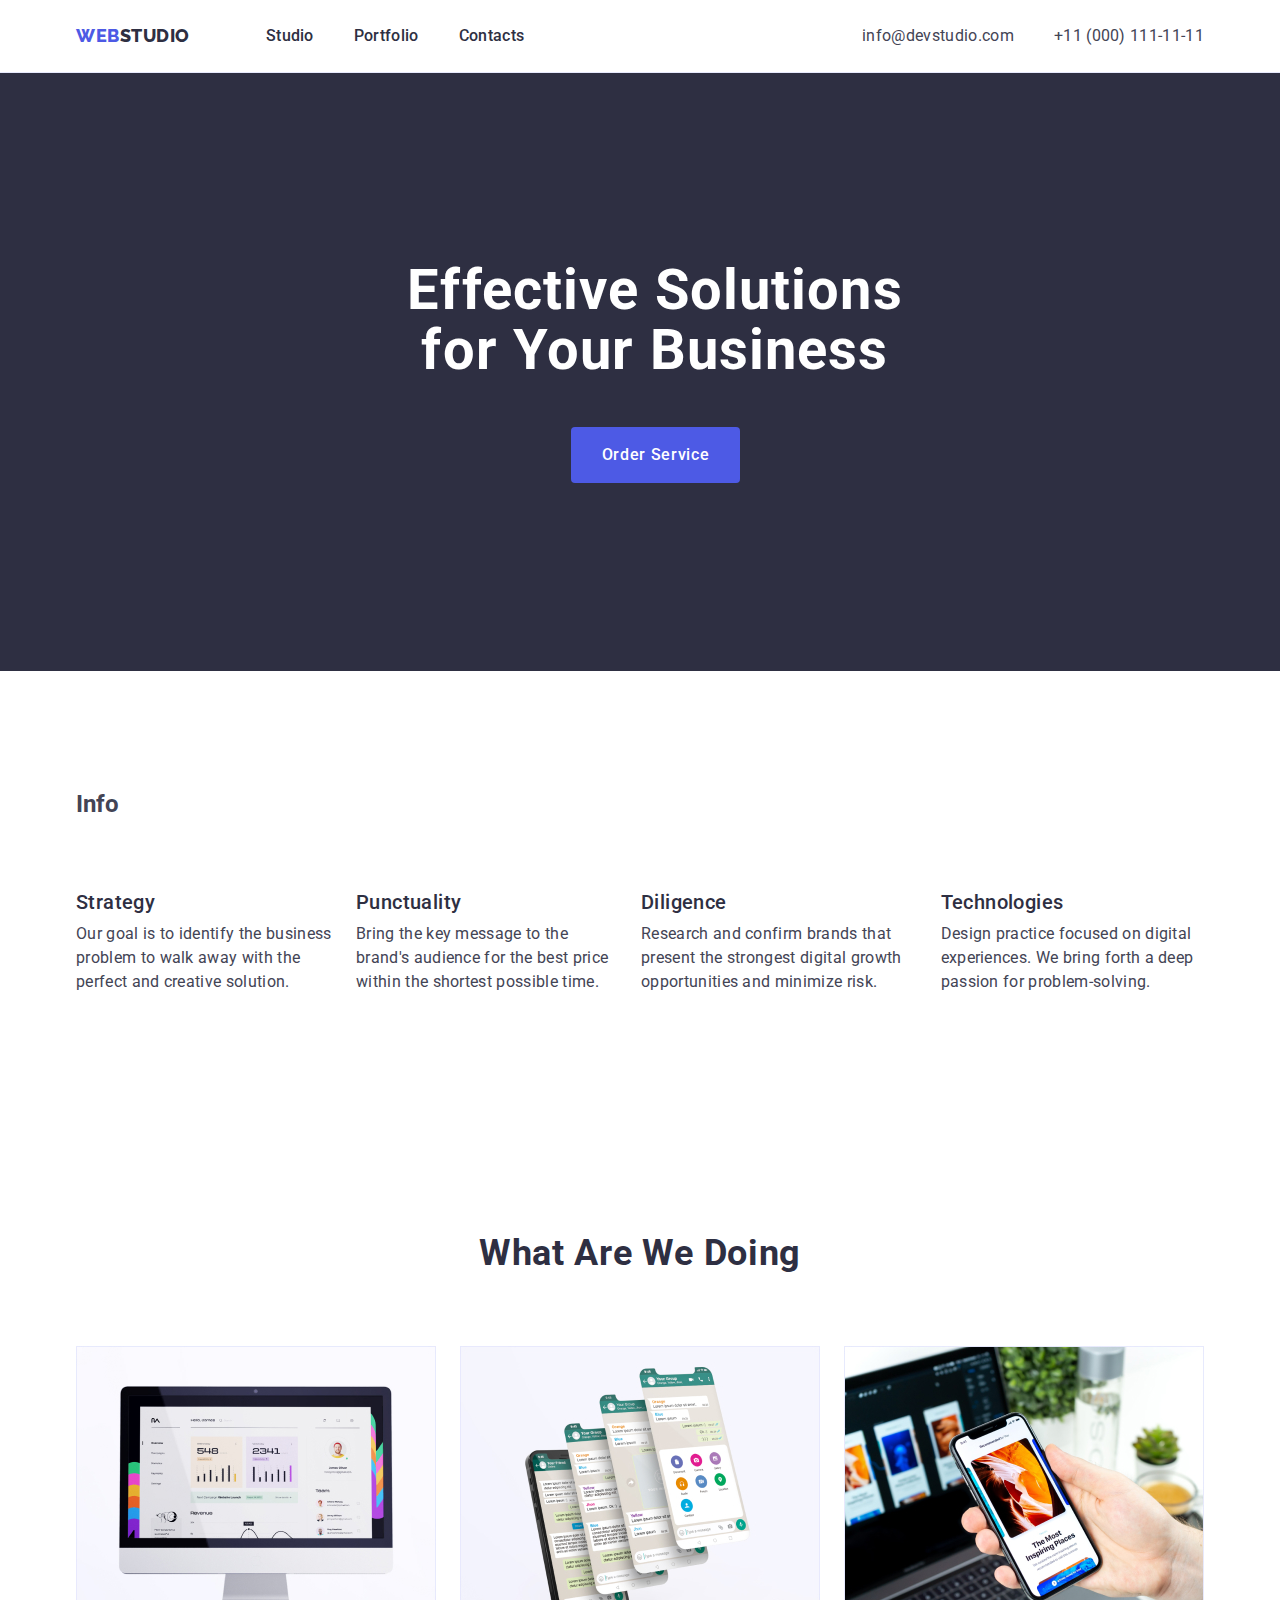
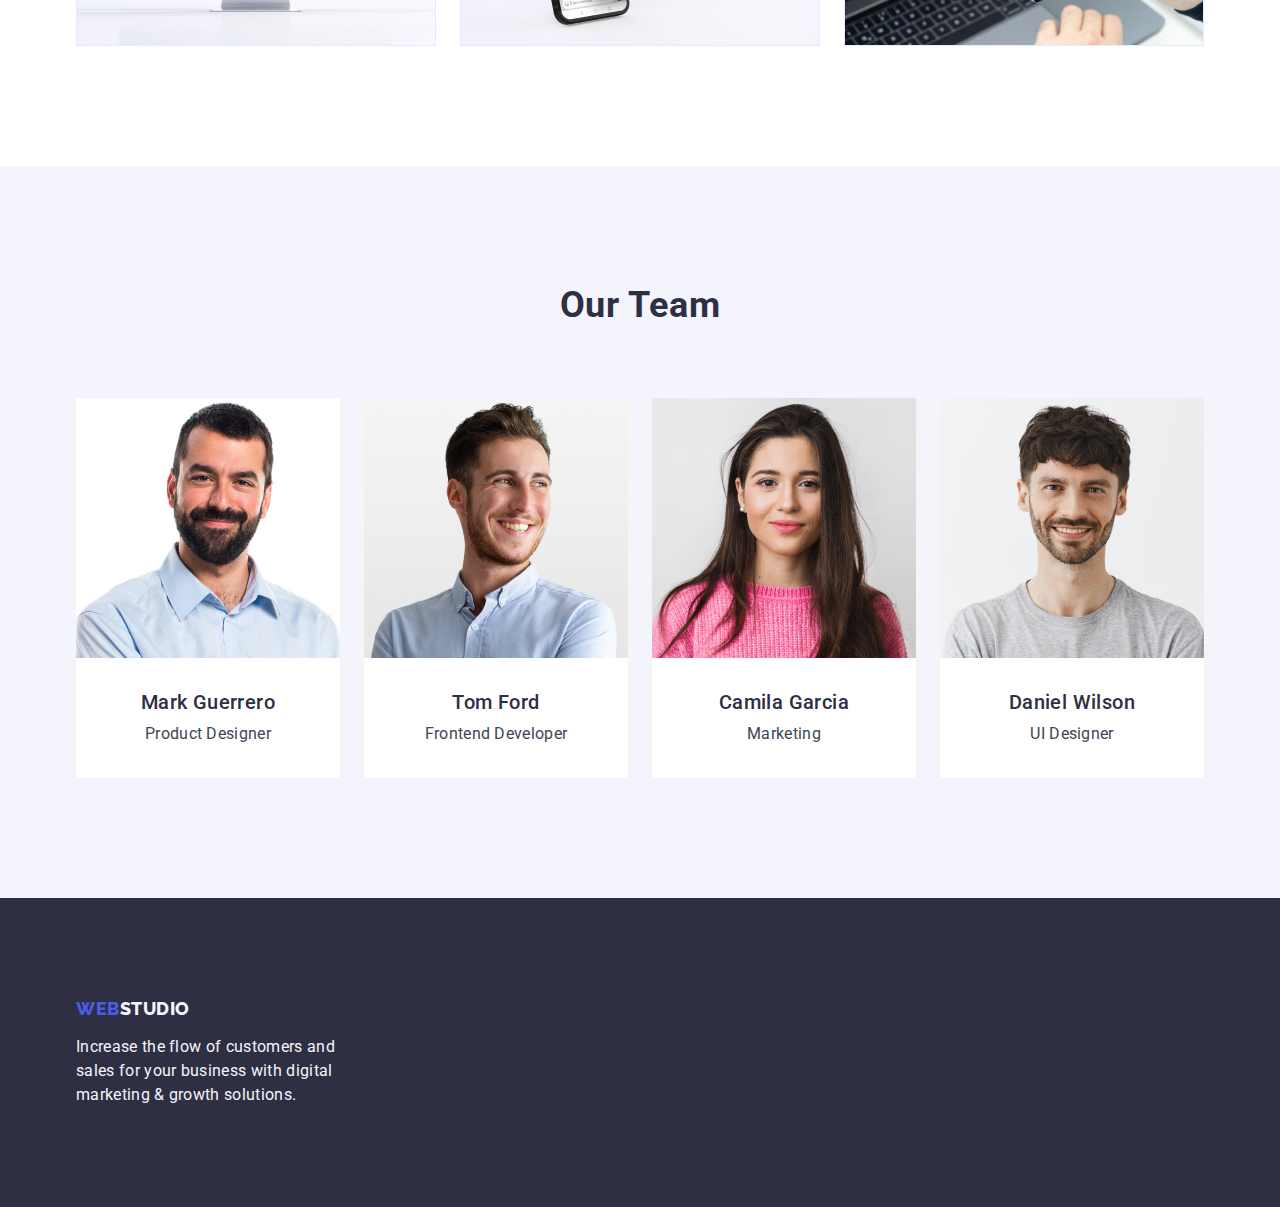
==== commit 3eaacbba: "01:25" ====
--- a/index.html
+++ b/index.html
@@ -66,31 +66,31 @@
       <!--First section-->
       <section class="first-sec">
         <div class="container">
-          <h2 class="header-h2" hidden>Info</h2>
+          <h2 class="header-h2 visually-hidden">Info</h2>
           <ul class="first-container list">
             <li class="first-li">
-              <h3 class="header-h">Strategy</h3>
+              <h3 class="first-h header-h">Strategy</h3>
               <p class="par-text">
                 Our goal is to identify the business problem to walk away with the perfect and
                 creative solution.
               </p>
             </li>
             <li class="first-li">
-              <h3 class="header-h">Punctuality</h3>
+              <h3 class="first-h header-h">Punctuality</h3>
               <p class="par-text">
                 Bring the key message to the brand's audience for the best price within the shortest
                 possible time.
               </p>
             </li>
             <li class="first-li">
-              <h3 class="header-h">Diligence</h3>
+              <h3 class="first-h header-h">Diligence</h3>
               <p class="par-text">
                 Research and confirm brands that present the strongest digital growth opportunities
                 and minimize risk.
               </p>
             </li>
             <li class="first-li">
-              <h3 class="header-h">Technologies</h3>
+              <h3 class="first-h header-h">Technologies</h3>
               <p class="par-text">
                 Design practice focused on digital experiences. We bring forth a deep passion for
                 problem-solving.
@@ -123,52 +123,52 @@
 
           <ul class="third-container list">
             <li class="color-sec">
+              <img
+                src="./images/main/third-section/Guerrero.jpg"
+                alt="Mark Guerrero"
+                width="264"
+                height="260"
+              />
               <div class="employee-card">
-                <img
-                  src="./images/main/third-section/Guerrero.jpg"
-                  alt="Mark Guerrero"
-                  width="264"
-                  height="260"
-                />
                 <h3 class="card-h header-h">Mark Guerrero</h3>
                 <p class="card-par par-text">Product Designer</p>
               </div>
             </li>
 
             <li class="color-sec">
+              <img
+                src="./images/main/third-section/Ford.jpg"
+                alt="Tom Ford"
+                width="264"
+                height="260"
+              />
               <div class="employee-card">
-                <img
-                  src="./images/main/third-section/Ford.jpg"
-                  alt="Tom Ford"
-                  width="264"
-                  height="260"
-                />
                 <h3 class="card-h header-h">Tom Ford</h3>
                 <p class="card-par par-text">Frontend Developer</p>
               </div>
             </li>
 
             <li class="color-sec">
+              <img
+                src="./images/main/third-section/Garcia.jpg"
+                alt="Camila Garcia"
+                width="264"
+                height="260"
+              />
               <div class="employee-card">
-                <img
-                  src="./images/main/third-section/Garcia.jpg"
-                  alt="Camila Garcia"
-                  width="264"
-                  height="260"
-                />
                 <h3 class="card-h header-h">Camila Garcia</h3>
                 <p class="card-par par-text">Marketing</p>
               </div>
             </li>
 
             <li class="color-sec">
+              <img
+                src="./images/main/third-section/Wilson.jpg"
+                alt="Daniel Wilson"
+                width="264"
+                height="260"
+              />
               <div class="employee-card">
-                <img
-                  src="./images/main/third-section/Wilson.jpg"
-                  alt="Daniel Wilson"
-                  width="264"
-                  height="260"
-                />
                 <h3 class="card-h header-h">Daniel Wilson</h3>
                 <p class="card-par par-text">UI Designer</p>
               </div>
--- a/css/styles.css
+++ b/css/styles.css
@@ -101,7 +101,10 @@
     color: var(--primary-header);
 
 }
-
+.nav {
+    padding-top: 24px;
+    padding-bottom: 24px;
+}
 .nav:hover,
 .nav:focus,
 .contact:hover,
@@ -181,6 +184,10 @@
     padding-top: 120px;
     padding-bottom: 120px;
 }
+.visually-hidden {
+
+}
+
 .first-container {
     display: flex;
     gap: 24px;
@@ -190,6 +197,9 @@
 }
 .first-li {
     width: calc((100%-48px)/3);
+}
+.first-h { 
+    margin-bottom: 8px;
 }
 .header-h {
     font-weight: 500;
@@ -328,7 +338,7 @@
 .button-port:focus {
     background-color: #404BBF;
     color: var(--primary-color);
-    border: 1px solid transparen;
+    border: 1px solid transparent;
 }
 .filters-container {
     display: flex;
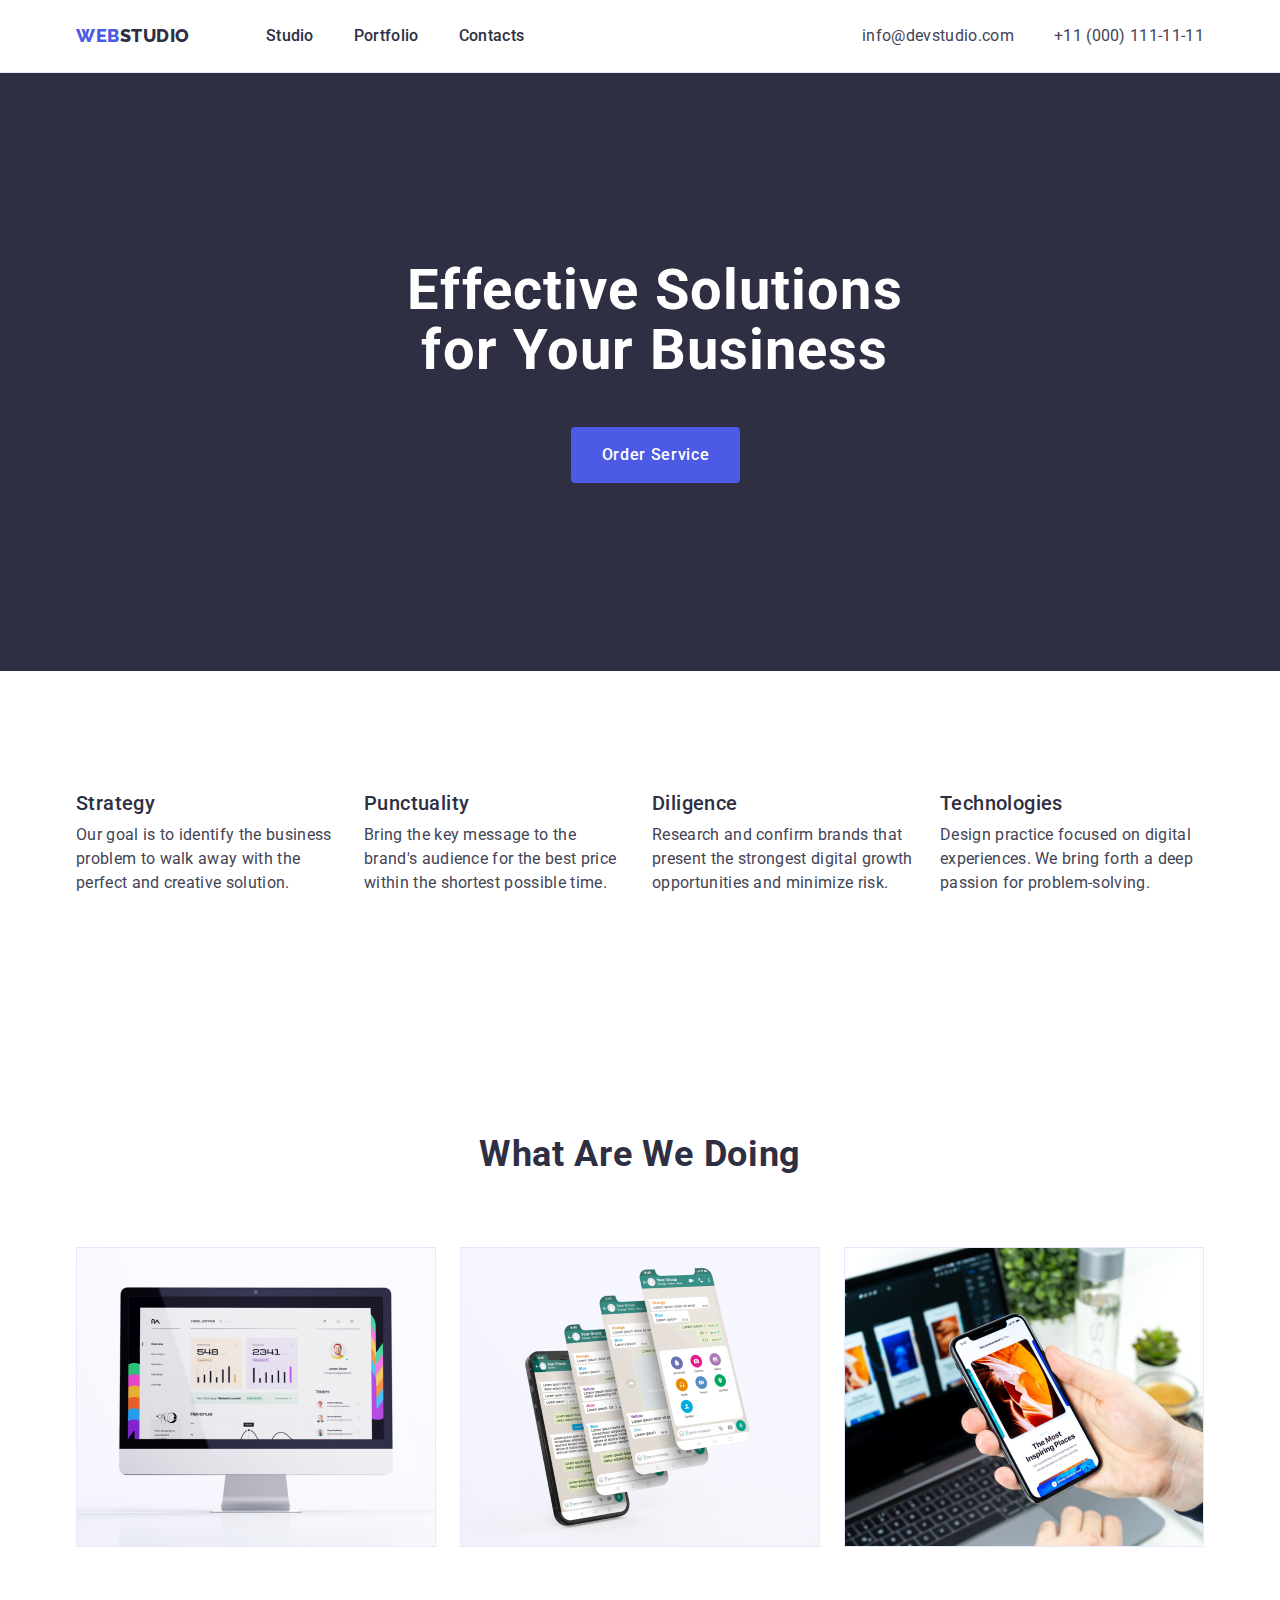
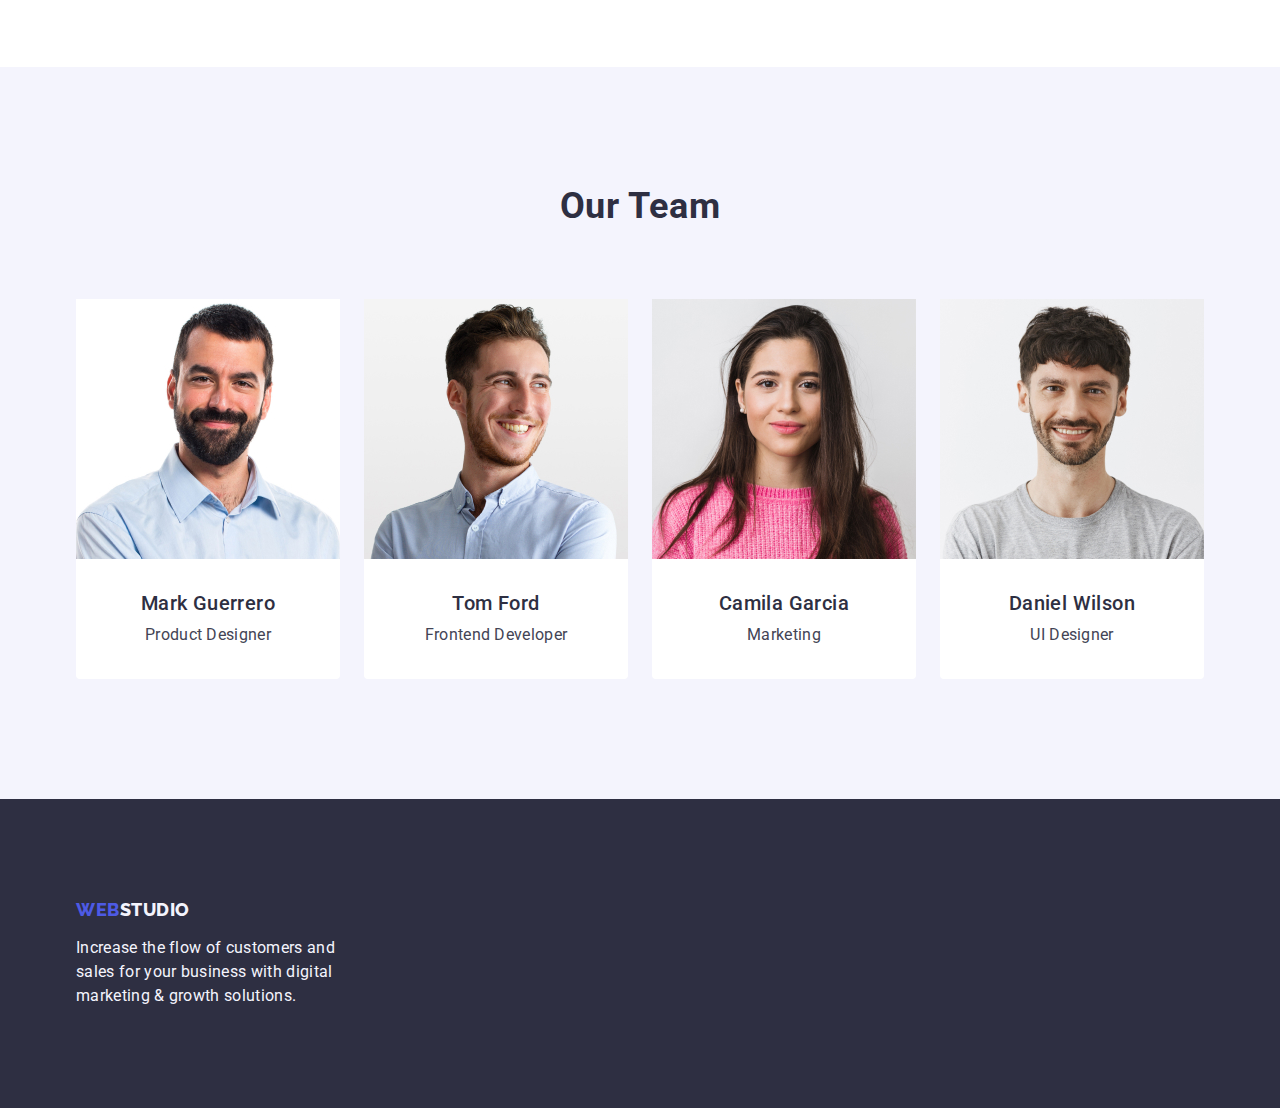
==== commit 4a8644a9: "11" ====
--- a/index.html
+++ b/index.html
@@ -66,7 +66,7 @@
       <!--First section-->
       <section class="first-sec">
         <div class="container">
-          <h2 class="header-h2 visually-hidden">Info</h2>
+          <h2 class="visually-hidden">Info</h2>
           <ul class="first-container list">
             <li class="first-li">
               <h3 class="first-h header-h">Strategy</h3>
--- a/css/styles.css
+++ b/css/styles.css
@@ -185,7 +185,16 @@
     padding-bottom: 120px;
 }
 .visually-hidden {
-
+    position: absolute;
+    width: 1px;
+    height: 1px;
+    margin: -1px;
+    border: 0;
+    padding: 0;
+    white-space: nowrap;
+    clip-path: inset (100%);
+    clip: rect(0 0 0 0);
+    overflow: hidden;
 }
 
 .first-container {
@@ -196,7 +205,7 @@
     margin-bottom: 72px;
 }
 .first-li {
-    width: calc((100%-48px)/3);
+    width: calc((100% - 48px) / 3);
 }
 .first-h { 
     margin-bottom: 8px;
@@ -239,7 +248,7 @@
     gap: 24px;
 }
 .second-li {
-    width: calc((100%-48px)/3);
+    width: calc((100% - 48px) / 3);
 }
 /**
   |============================
@@ -266,7 +275,7 @@
 }
 .color-sec {
     background-color: var(--primary-color);
-    width: calc((100%-72px)/4);
+    width: calc((100% - 72px) / 4);
     border-radius: 0px 0px 4px 4px;
 
 }
@@ -330,12 +339,9 @@
     border: 1px solid #e7e9fc;
     border-radius: 4px;
 } 
-.button-port:hover {
-    background-color: #404BBF;
-    color: var(--primary-color);
-    border: 1px solid transparen;
-}
-.button-port:focus {
+
+.button-port:focus,
+.button-port:hover{
     background-color: #404BBF;
     color: var(--primary-color);
     border: 1px solid transparent;
@@ -345,13 +351,17 @@
     flex-wrap: wrap;
     column-gap: 24px;
     row-gap: 48px;
+    
 }
 .filters-li {
-    width: calc((100%-48px)/3);
+    width: calc((100% - 48px) / 3);
 }
 .filters-div {
     padding: 32px 16px;
     border: 1px solid #e7e9fc;
     border-top: none;
     margin-bottom: 8px;
+}
+.filters-h2 {
+    margin-bottom: 8px;
 }